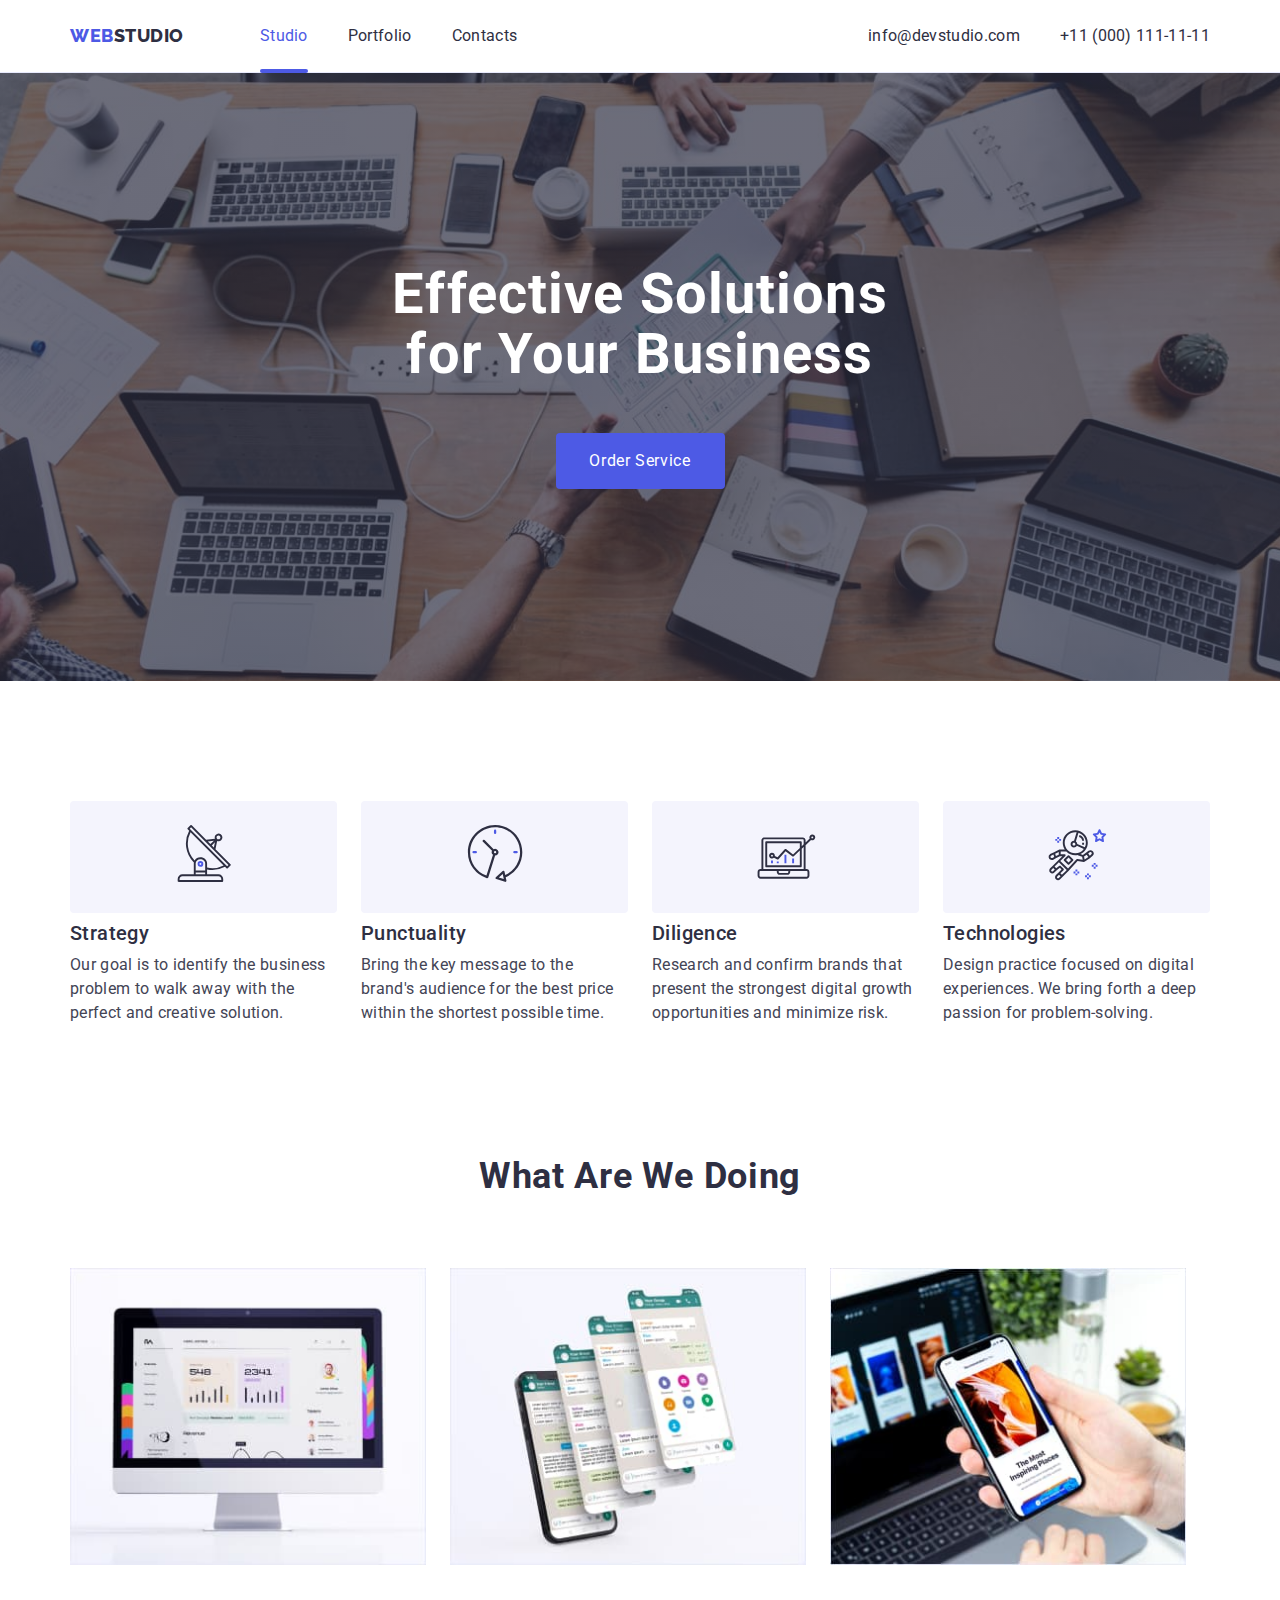
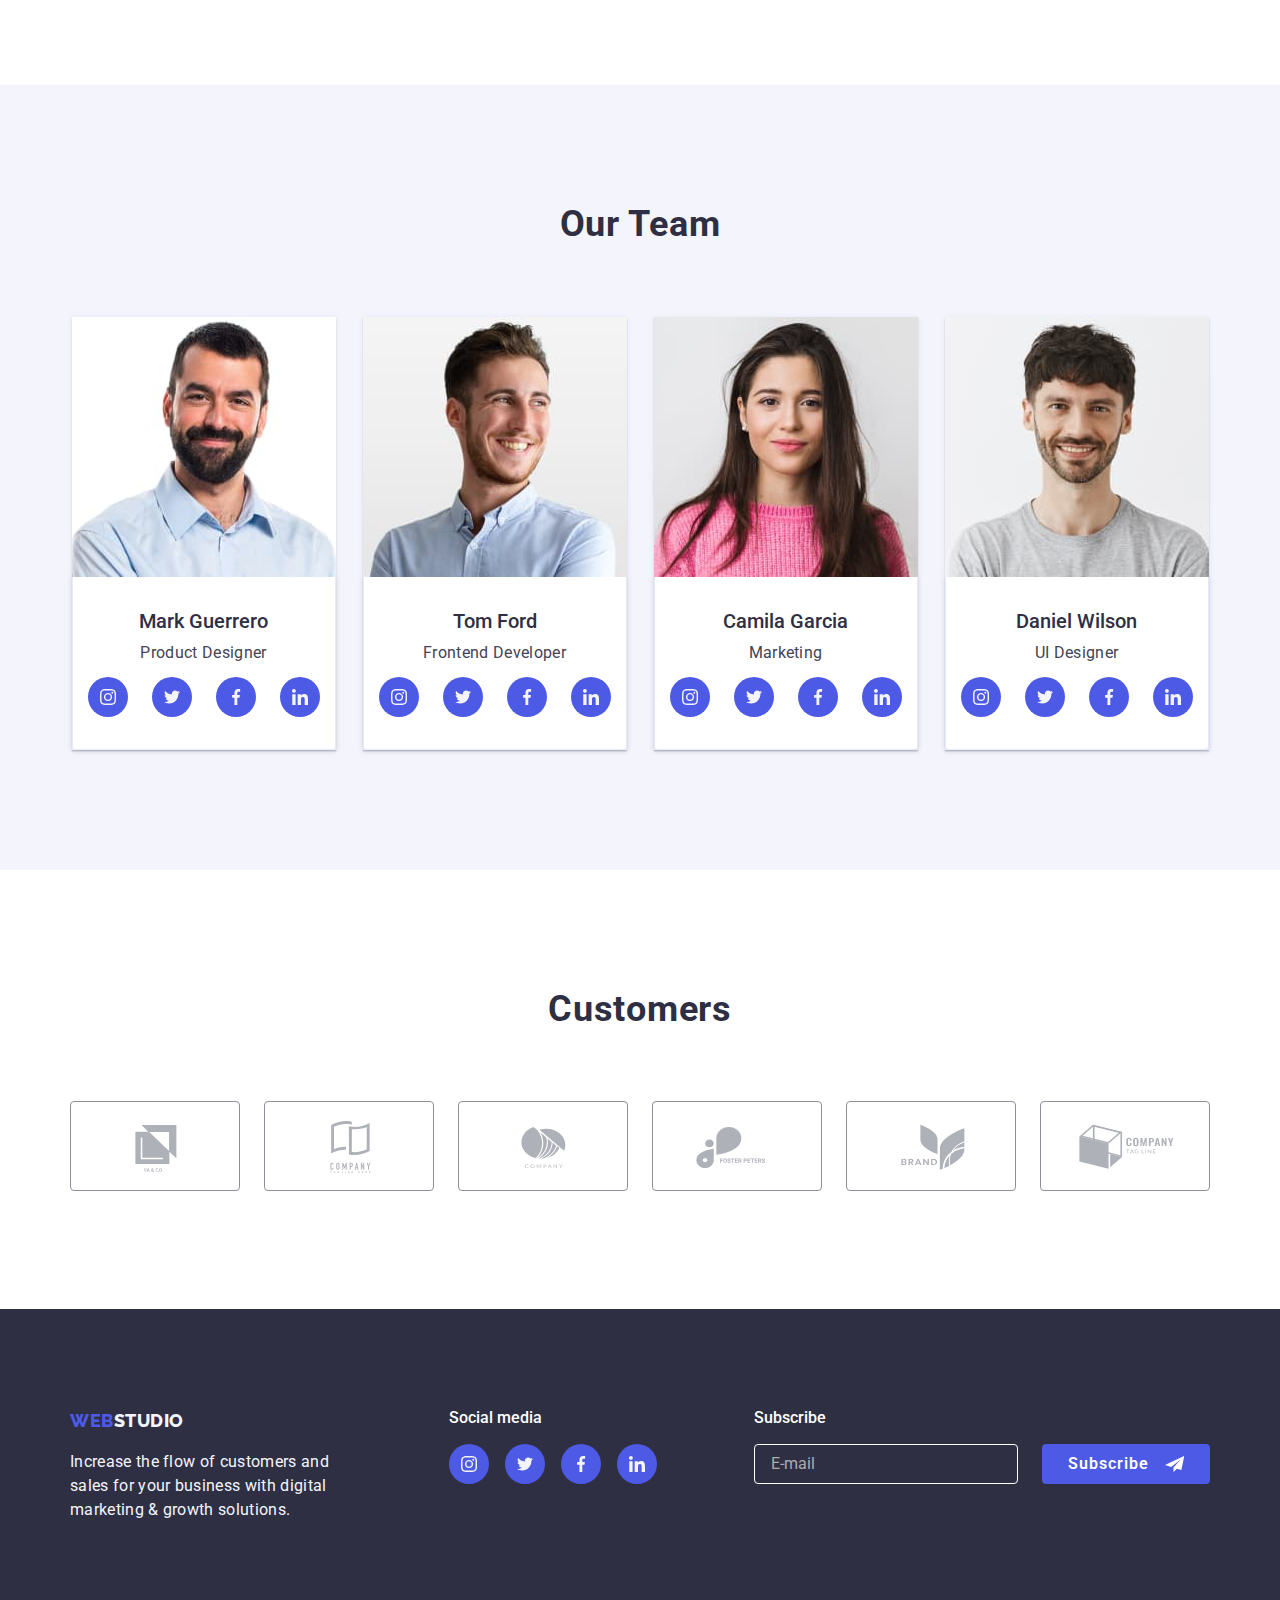
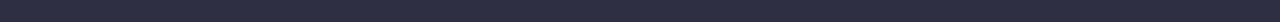
==== index.html @ bdd517be "customers" ====
<!DOCTYPE html>
<html lang="en">

<head>
    <meta charset="UTF-8">
    <meta http-equiv="X-UA-Compatible" content="IE=edge">
    <meta name="viewport" content="width=device-width, initial-scale=1.0">
    <title>Студія</title>
    <link rel="preconnect" href="https://fonts.googleapis.com">
    <link rel="preconnect" href="https://fonts.gstatic.com" crossorigin>
    <link rel="stylesheet"
        href="https://cdnjs.cloudflare.com/ajax/libs/modern-normalize/1.0.0/modern-normalize.min.css" />
    <link
        href="https://fonts.googleapis.com/css2?family=Raleway:wght@800&family=Roboto:wght@400;500;700;900&display=swap"
        rel="stylesheet">
    <link rel="stylesheet" href="./css/styles.css">
</head>

<body>
    <header class="page-header">
        <div class="container container-header ">
            <div class="container-row">
                <nav class="container-row">
                    <a href="./index.html" class="logo logo-header">Web<span class="studio">Studio</span></a>
                    <ul class="navigation header-links container-row">
                        <li><a href="./index.html" class="header-text active">Studio</a></li>
                        <li><a href="./portfolio.html" class="header-text">Portfolio</a></li>
                        <li><a href="./contacts.html" class="header-text">Contacts</a></li>
                    </ul>
                </nav>
                <address class="address-link">
                    <ul class="header-links container-row address-container">
                        <li><a href="mailto:info@devstudio.com" class="header-text header-mail">info@devstudio.com</a>
                        </li>
                        <li><a href="tel:+110001111111" class="header-text header-phone">+11 (000) 111-11-11</a></li>
                    </ul>
                </address>
            </div>
        </div>
    </header>
    <!-- main menu -->
    <main>
        <section class="hero-image">
            <div class="container">
                <h1 class="hero-title">Effective Solutions for Your Business</h1>
                <button type="button" class="text-button button" data-modal-open>Order Service</button>
            </div>
        </section>
        <section class="section main-page ">
            <div class="container">
                <h2 class="visually-hidden">feature</h2>
                <ul class="container-row-gap features-list">
                    <li class="futures-block">
                        <div class="img-futures-bg">
                            <svg class="img-futures" width="64" height="64">
                                <use href="./images/icons/sprite.svg#icon-antenna"></use>
                            </svg>
                        </div>
                        <h3 class="feature-title">Strategy</h3>
                        <p class="text-content">Our goal is to identify the business problem to walk away with the
                            perfect
                            and creative solution.
                        </p>
                    </li>
                    <li class="futures-block">
                        <div class="img-futures-bg">
                            <svg class="img-futures" width="64" height="64">
                                <use href="./images/icons/sprite.svg#icon-clock"></use>
                            </svg>
                        </div>
                        <h3 class="feature-title">Punctuality</h3>
                        <p class="text-content">Bring the key message to the brand's audience for the best price within
                            the shortest possible time.</p>
                    </li>
                    <li class="futures-block">
                        <div class="img-futures-bg">
                            <svg class="img-futures" width="64" height="64">
                                <use href="./images/icons/sprite.svg#icon-diagram"></use>
                            </svg>
                        </div>
                        <h3 class="feature-title">Diligence</h3>
                        <p class="text-content">Research and confirm brands that present the strongest digital growth
                            opportunities and minimize risk.
                        </p>
                    </li>
                    <li class="futures-block">
                        <div class="img-futures-bg">
                            <svg class="img-futures" width="64" height="64">
                                <use href="./images/icons/sprite.svg#icon-astronaut"></use>
                            </svg>
                        </div>
                        <h3 class="feature-title">Technologies</h3>
                        <p class="text-content">Design practice focused on digital experiences. We bring forth a deep
                            passion for problem-solving.</p>
                    </li>
                </ul>
            </div>
        </section>

        <section class="section card-container">
            <div class="container">
                <h2 class="section-title">What are we doing</h2>
                <ul class="container-row">
                    <li class="items-section-projects"><img src="./images/screen.jpeg" alt="screen" width="360"></li>
                    <li class="items-section-projects"><img src="./images/window.jpeg" alt="window" width="360"></li>
                    <li class="items-section-projects"><img src="./images/telephone.jpeg" alt="telephone" width="360">
                    </li>
                </ul>
            </div>
        </section>

        <section class="section our-team">
            <div class="container ">
                <h2 class="section-title ">Our Team</h2>
                <ul class="container-row-gap our-team-list">
                    <li class="items-section-team"><img
                            srcset="./images/employee_3.jpeg 1x, ./images/employee_3@2x.jpeg 2x"
                            src="./images/employee_3.jpeg" class="card-img" alt="employee_3" width="264">
                        <div class="card-studio border-card">
                            <h3 class="our-team-title">Mark Guerrero</h3>
                            <p class="text-content">Product Designer</p>
                            <ul class="socials">
                                <li><a href="#" class="socials-link">
                                        <svg class="svg-team" width="16" height="16">
                                            <use href="./images/icons/sprite.svg#icon-instagram"></use>
                                        </svg>
                                    </a> </li>
                                <li><a href="#" class="socials-link">
                                        <svg class="svg-team" width="16" height="16">
                                            <use href="./images/icons/sprite.svg#icon-twitter"></use>
                                        </svg>
                                    </a> </li>
                                <li><a href="#" class="socials-link">
                                        <svg class="svg-team" width="16" height="16">
                                            <use href="./images/icons/sprite.svg#icon-facebook"></use>
                                        </svg>
                                    </a> </li>
                                <li><a href="#" class="socials-link">
                                        <svg class="svg-team" width="16" height="16">
                                            <use href="./images/icons/sprite.svg#icon-linkedin"></use>
                                        </svg>
                                    </a> </li>
                            </ul>
                        </div>
                    </li>
                    <li class="items-section-team"><img
                            srcset="./images/employee_2.jpeg 1x, ./images/employee_2@2x.jpeg 2x"
                            src="./images/employee_2.jpeg" class="card-img" alt="employee_2" width="264">
                        <div class="card-studio border-card">
                            <h3 class="our-team-title">Tom Ford</h3>
                            <p class="text-content">Frontend Developer</p>
                            <ul class="socials">
                                <li class="socials-item"><a href="" class="socials-link">
                                        <svg class="svg-team" width="16" height="16">
                                            <use href="./images/icons/sprite.svg#icon-instagram"></use>
                                        </svg>
                                    </a> </li>
                                <li class="socials-item"><a href="" class="socials-link">
                                        <svg class="svg-team" width="16" height="16">
                                            <use href="./images/icons/sprite.svg#icon-twitter"></use>
                                        </svg>
                                    </a> </li>
                                <li class="socials-item"><a href="#" class="socials-link">
                                        <svg class="svg-team" width="16" height="16">
                                            <use href="./images/icons/sprite.svg#icon-facebook"></use>
                                        </svg>
                                    </a> </li>
                                <li class="socials-item"><a href="" class="socials-link">
                                        <svg class="svg-team" width="16" height="16">
                                            <use href="./images/icons/sprite.svg#icon-linkedin"></use>
                                        </svg>
                                    </a> </li>
                            </ul>
                        </div>
                    </li>
                    <li class="items-section-team"><img
                            srcset="./images/employee_4.jpeg 1x, ./images/employee_4@2x.jpeg 2x"
                            src="./images/employee_4.jpeg" class="card-img" alt="employee_3" width="264">
                        <div class="card-studio border-card">
                            <h3 class="our-team-title">Camila Garcia</h3>
                            <p class="text-content">Marketing</p>
                            <ul class="socials">
                                <li class="socials-item"><a href="#" class="socials-link">
                                        <svg class="svg-team" width="16" height="16">
                                            <use href="./images/icons/sprite.svg#icon-instagram"></use>
                                        </svg>
                                    </a> </li>
                                <li class="socials-item"><a href="#" class="socials-link">
                                        <svg class="svg-team" width="16" height="16">
                                            <use href="./images/icons/sprite.svg#icon-twitter"></use>
                                        </svg>
                                    </a> </li>
                                <li class="socials-item"><a href="#" class="socials-link">
                                        <svg class="svg-team" width="16" height="16">
                                            <use href="./images/icons/sprite.svg#icon-facebook"></use>
                                        </svg>
                                    </a> </li>
                                <li class="socials-item"><a href="#" class="socials-link">
                                        <svg class="svg-team" width="16" height="16">
                                            <use href="./images/icons/sprite.svg#icon-linkedin"></use>
                                        </svg>
                                    </a> </li>
                            </ul>
                        </div>
                    </li>
                    <li class="items-section-team"><img
                            srcset="./images/employee_1.jpg 1x, ./images/employee_1@2x.jpeg 2x"
                            src="./images/employee_1.jpg" class="card-img" alt="employee_4" width="264">
                        <div class="card-studio border-card">
                            <h3 class="our-team-title">Daniel Wilson</h3>
                            <p class="text-content">UI Designer</p>
                            <ul class="socials">
                                <li class="socials-item"><a href="_block" class="socials-link">
                                        <svg class="svg-team" width="16" height="16">
                                            <use href="./images/icons/sprite.svg#icon-instagram"></use>
                                        </svg>
                                    </a> </li>
                                <li class="socials-item"><a href="_block" class="socials-link">
                                        <svg class="svg-team" width="16" height="16">
                                            <use href="./images/icons/sprite.svg#icon-twitter"></use>
                                        </svg>
                                    </a> </li>
                                <li class="socials-item"><a href="_block" class="socials-link">
                                        <svg class="svg-team" width="16" height="16">
                                            <use href="./images/icons/sprite.svg#icon-facebook"></use>
                                        </svg>
                                    </a> </li>
                                <li class="socials-item"><a href="_block" class="socials-link">
                                        <svg class="svg-team" width="16" height="16">
                                            <use href="./images/icons/sprite.svg#icon-linkedin"></use>
                                        </svg>
                                    </a> </li>
                            </ul>
                        </div>
                    </li>

                </ul>
            </div>
        </section>
        <section class="section">
            <div class="container">
                <h2 class="section-title">Customers</h2>
                <ul class="customers-list comany-list">
                    <li class="company-logo"><a class="logo-link-company" href="_block">
                            <svg class="svg-logo-company" width="104" height="56">
                                <use href="./images/icons/sprite.svg#icon-ya-co"></use>
                            </svg>
                        </a>
                    </li>
                    <li class="company-logo"><a class="logo-link-company" href="_block">
                            <svg class="svg-logo-company" width="104" height="56">
                                <use href="./images/icons/sprite.svg#icon-company-tagline-here"></use>
                            </svg></a>
                    </li>
                    <li class="company-logo"><a class="logo-link-company" href="_block">
                            <svg class="svg-logo-company" width="104" height="56">
                                <use href="./images/icons/sprite.svg#icon-company"></use>
                            </svg></a>
                    </li>
                    <li class="company-logo"><a class="logo-link-company" href="_block">
                            <svg class="svg-logo-company" width="104" height="56">
                                <use href="./images/icons/sprite.svg#icon-foster-piters"></use>
                            </svg></a>
                    </li>
                    <li class="company-logo"><a class="logo-link-company" href="_block">
                            <svg class="svg-logo-company" width="104" height="56">
                                <use href="./images/icons/sprite.svg#icon-brand"></use>
                            </svg></a>
                    </li>
                    <li class="company-logo"><a class="logo-link-company" href="_block">
                            <svg class="svg-logo-company" width="104" height="56">
                                <use href="./images/icons/sprite.svg#icon-company-tag-line"></use>
                            </svg></a>
                    </li>
                </ul>
            </div>
        </section>
    </main>
    <footer class="footer-background">
        <div class="container footer-container">
            <div class="footer-space">
                <a href="./index.html" class="logo logo-footer"><span>Web</span><span
                        class="studio-white">Studio</span></a>
                <p class="footer-text">Increase the flow of customers and <br> sales for your business with digital <br>
                    marketing & growth solutions.</p>
            </div>
            <div class="footer-space-second">
                <p class="footer-subtitle">Social media</p>
                <ul class="socials-footer">
                    <li><a href="_block" class="socials-link-footer">
                            <svg class="svg-footer" width="16" height="16">
                                <use href="./images/icons/sprite.svg#icon-instagram"></use>
                            </svg>
                        </a> </li>
                    <li><a href="_block" class="socials-link-footer">
                            <svg class="svg-footer" width="16" height="16">
                                <use href="./images/icons/sprite.svg#icon-twitter"></use>
                            </svg>
                        </a> </li>
                    <li><a href="_block" class="socials-link-footer">
                            <svg class="svg-footer" width="16" height="16">
                                <use href="./images/icons/sprite.svg#icon-facebook"></use>
                            </svg>
                        </a> </li>
                    <li><a href="_block" class="socials-link-footer">
                            <svg class="svg-footer" width="16" height="16">
                                <use href="./images/icons/sprite.svg#icon-linkedin"></use>
                            </svg>
                        </a> </li>
                </ul>
            </div>
            <form>
                <label class="footer-subtitle" for="email">Subscribe</label>
                <div class="container-row">
                    <input type="email" class="footer-input" id="email-footer" name="email" placeholder="E-mail" />
                    <button type="submit" class="footer-button">Subscribe
                        <svg class="footer-button-icon" width="24" height="20">
                            <use href="./images/icons/sprite.svg#icon-send"></use>
                        </svg>
                    </button>
                </div>
            </form>
        </div>
    </footer>
    <div class="backdrop is-hidden" data-modal>
        <div class="modal">
            <button type="button" class="modal-btn" data-modal-close>
                <svg width="8" height="8">
                    <use href="./images/icons/sprite.svg#icon-close"></use>
                </svg>
            </button>

            <form class="modal-form">
                <strong class="modal-title">Leave your contacts and we will call you back</strong>
                <div class="modal-group">
                    <label class="modal-label" for="name">Name</label>
                    <div class="input-wrapper">
                        <input type="text" id="name" class="modal-input" name="name">
                        <svg class="modal-icon" width="18" height="24">
                            <use href="./images/icons/sprite.svg#icon-modal-person"></use>
                        </svg>
                    </div>
                </div>
                <div class="modal-group">
                    <label class="modal-label" for="tel">Phone</label>
                    <div class="input-wrapper">
                        <input type="tel" id="tel" class="modal-input" name="phone">
                        <svg class="modal-icon" width="18" height="24">
                            <use href="./images/icons/sprite.svg#icon-modal-phone"></use>
                        </svg>
                    </div>
                </div>
                <div class="modal-group">
                    <label class="modal-label" for="email">Email</label>
                    <div class="input-wrapper">
                        <input type="email" id="email" class="modal-input" name="email">
                        <svg class="modal-icon" width="18" height="24">
                            <use href="./images/icons/sprite.svg#icon-modal-email"></use>
                        </svg>
                    </div>
                </div>
                <div class="modal-group">
                    <label class="modal-label" for="comments">Comment</label>
                    <textarea name="comments" id="comments" rows="6" cols="30" placeholder="Text input"
                        class="modal-comments"></textarea>
                </div>
                <div class="modal-checkbox">
                    <input class="modal-checkbox-input visually-hidden" type="checkbox" id="checkbox" name="checkbox">
                    <label class="modal-checkbox-label" for="checkbox">
                        <span class="modal-checkbox-custom">
                            <svg class="modal-checkbox-icon" width="16" height="16">
                                <use href="./images/icons/sprite.svg#icon-checkbox-checked"></use>
                            </svg>
                        </span>

                        <span class="privacy-policy">I accept the terms and conditions of the
                        </span>
                        <a class="private"
                            href="https://i.pinimg.com/originals/fd/1c/a0/fd1ca0333007bce83aae07d4b21f8a27.jpg">Privacy
                            Policy</a>
                    </label>
                </div>
                <button type="submit" class="modal-sent">Send</button>
            </form>
        </div>
    </div>
    <script src="./js/modal.js"></script>
</body>

</html>
---- css/styles.css ----
:root {
    --navy-blue-color: #2E2F42;
    --white-color: #FFFFFF;
    --cloud-color: #F4F4FD;
    --slate-color: #434455;
    --iris-color: #4D5AE5;
    --cornflower-color: #E7E9FC;
    --main-page-color: #E5E5E5;
    --ocean-color: #404BBF;
    --light-slate-color: #8E8F99;
    --bg-svg-customers-color: #AFB1B8;
    --bg-link-footer-color: #31D0AA;
    --footer-link-color: rgba(255, 255, 255, 0.1);
    --bg-backdrop-color: rgba(46, 47, 66, 0.4);
    --bg-modal-color: #FCFCFC;
    --modal-input-color: rgba(33, 33, 33, 0.2);
    --white-30-color: rgba(255, 255, 255, 0.3);
    --white-60-color: rgba(255, 255, 255, 0.6);
    --placeholder-color: rgba(117, 117, 117, 0.5)
}

header {
    border-bottom: 1px solid var(--cornflower-color);
    margin: auto;
    box-shadow: 0px 2px 1px rgba(46, 47, 66, 0.08), 0px 1px 1px rgba(46, 47, 66, 0.16), 0px 1px 6px rgba(46, 47, 66, 0.08);
}

body {
    font-family: "Roboto", "Raleway";
    background-color: var(--white-color);
    color: var(--navy-blue-color);
    font-size: 16px;
}

ul,
ol {
    list-style: none;
    margin: 0;
    padding: 0;
}

h1,
h2,
h3,
h4,
h5,
h6,
p {
    margin: 0;
    padding: 0;
    list-style: none;
}

img {
    display: block;
    max-width: 100%;
    height: auto;
}

a {
    display: block;
    text-decoration: none;
}

textarea {
    resize: none;
    display: block;
}

.no-margin {
    padding: 0;
    margin: 0;
}

.container {
    max-width: 450px;
    margin: 0 auto;
    box-sizing: border-box;
    padding-left: 15px;
    padding-right: 15px;
}

@media screen and (min-width:768px) {
    .container {
        max-width: 738px;
    }
}

@media screen and (min-width:1200px) {
    .container {
        max-width: 1170px;
    }
}

.container-row {
    display: flex;
}

/* header */
.container-row-gap {
    display: flex;
    column-gap: 24px;
}

.navigation {
    font-style: normal;
    text-align: center;
}

.container-header {
    flex-direction: row;
}

.section {
    padding-top: 96px;
    padding-bottom: 96px;
}

@media screen and (min-width:1200px) {
    .section {
        padding-top: 120px;
        padding-bottom: 120px;
    }
}

.page-header {
    border-bottom: 1px solid var(--cornflower-color);
    margin: auto;
}

.main-page {
    padding-bottom: 0;
}

.card {
    padding-left: 16px;
    padding-top: 32px;
    padding-bottom: 32px;
}

.project-list {
    width: 264px;
    text-align: center;
    padding-bottom: 32px;
}

.card-studio {
    padding-top: 32px;
    padding-right: 16px;
    padding-bottom: 32px;
    padding-left: 16px;
    border-radius: 0 0 4px 4px;
    text-align: center;
}

.logo {
    font-family: 'Raleway';
    font-weight: 800;
    font-size: 18px;
    line-height: 1.33em;
    letter-spacing: 0.03em;
    text-transform: uppercase;
    color: var(--iris-color);
}

.logo-header {
    padding-top: 24px;
    margin-right: 76px;
    padding-bottom: 24px;
}

.studio {
    color: var(--navy-blue-color);
    line-height: 1.3;
    font-weight: 800;
    font-size: 18px;
}

.header-text {
    color: inherit;
    font-style: normal;
    line-height: 1.5;
    letter-spacing: 0.02em;
    text-align: center;
    padding-top: 24px;
    padding-bottom: 24px;
    text-decoration: none;
    transition-property: color;
    transition-duration: 250ms;
    transition-timing-function: cubic-bezier(0.4, 0, 0.2, 1);
}

.header-text:hover,
.header-text:focus {
    color: var(--iris-color);
}

/* overlay */
.overlay {
    position: relative;
    overflow: hidden;
}

.overlay-text {
    width: 100%;
    height: 100%;
    background-color: var(--iris-color);
    color: var(--cloud-color);
    top: 0;
    left: 0;
    position: absolute;
    transform: translateY(100%);
    transition-duration: 250ms;
    transition-timing-function: cubic-bezier(0.4, 0, 0.2, 1);
    transition-property: translateY(0);
    padding: 40px 32px;
}

.items-portfolio:hover .overlay-text,
.items-portfolio:focus .overlay-text {
    transform: translateY(0);
}


/* main */
.portfolio-page {
    padding-top: 96px;
}

.logo {
    text-decoration: none;
}

.logo-row {
    padding-right: 76px;
}

.hero-title {
    font-size: 36px;
    line-height: 1.11;
    text-align: center;
    letter-spacing: 0.02em;
    color: var(--white-color);
    margin-bottom: 80px;
    margin-left: auto;
    margin-right: auto;
    max-width: 320px;
}

@media screen and (min-width:768px) {
    .hero-title {
        max-width: 496px;
        font-size: 56px;
        line-height: 1.07;
        margin-bottom: 40px;
    }
}

@media screen and (min-width:1200px) {
    .hero-title {
        margin-bottom: 48px;
    }
}

.hero-image {
    background-image: linear-gradient(rgba(46, 47, 66, 0.7), rgba(46, 47, 66, 0.7)), url(../images/people-office.jpg);
    background-size: cover;
    background-position: center;
    background-repeat: no-repeat;
    color: var(--white-color);
    background-color: var(--navy-blue-color);
    padding-bottom: 109px;
    padding-top: 112px;
    width: 100%;
    margin: 0 auto;
}

@media screen and (min-width:768px) {
    .hero-image {
        padding-top: 112px;
        padding-bottom: 112px;
    }
}

@media screen and (min-width:1200px) {
    .hero-image {
        padding-top: 192px;
        padding-bottom: 192px;
    }
}

@media (min-device-pixel-ratio: 2),
(min-resolution: 192dpi),
(min-resolution: 2dppx) {
    .hero-image {
        background-image: linear-gradient(rgba(46, 47, 66, 0.7), rgba(46, 47, 66, 0.7)), url('../images/people-office@2x.jpg');
    }
}

.text-button {
    font-size: 16px;
    color: var(--white-color);
    background-color: var(--iris-color);
    cursor: pointer;
    width: 169px;
    height: 56px;
    margin: 0 auto;
    display: block;
    border-radius: 4px;
    letter-spacing: 0.04em;
    line-height: 24px;
    transition-property: background-color;
    transition-duration: 250ms;
    transition-timing-function: cubic-bezier(0.4, 0, 0.2, 1);
}

.text-button:hover,
.text-button:focus {
    background: #404BBF;
}

.button {
    border: none;
}

.links {
    color: var(--slate-color);
}

.section-title {
    font-size: 36px;
    line-height: 1.1;
    text-align: center;
    letter-spacing: 0.02em;
    text-transform: capitalize;
    margin-bottom: 72px;
}

.our-team {
    background-color: var(--cloud-color);
}


.our-team-list {
    grid-template-columns: repeat(1, 1fr);
    display: grid;
    row-gap: 72px;
    column-gap: 24px;
}

@media screen and (min-width:768px) {
    .our-team-list {
        grid-template-columns: repeat(2, 1fr);
    }
}

@media screen and (min-width:1200px) {
    .our-team-list {
        grid-template-columns: repeat(4, 1fr);
    }
}

.futures-block {
    width: 100%;
    list-style-type: none;
}

.features-list {
    grid-template-columns: repeat(1, 1fr);
    display: grid;
    row-gap: 72px;
    column-gap: 24px;
}

@media screen and (min-width:768px) {
    .features-list {
        grid-template-columns: repeat(2, 1fr);
    }
}

@media screen and (min-width:1200px) {
    .features-list {
        grid-template-columns: repeat(4, 1fr);
    }
}

.items-section-projects {
    list-style-type: none;
    margin-right: 24px;
    width: 360px;
}

.items-section-team {
    list-style-type: none;
    width: 264px;
    box-shadow: 0px 1px 6px rgba(46, 47, 66, 0.08), 0px 1px 1px rgba(46, 47, 66, 0.16), 0px 2px 1px rgba(46, 47, 66, 0.08);
    transition-duration: 250ms;
    transition-property: background-color;
    transition-timing-function: cubic-bezier(0.4, 0, 0.2, 1);
    margin: 0 auto;
}

.portfolio-list {
    width: 360px;
}

.items-portfolio {
    outline: transparent;
    transition-property: border;
    transition-duration: 250ms;
    transition-timing-function: cubic-bezier(0.4, 0, 0.2, 1);
}

.items-portfolio:hover,
.items-portfolio:focus {
    border-color: transparent;
    box-shadow: 0px 1px 6px rgba(46, 47, 66, 0.08), 0px 1px 1px rgba(46, 47, 66, 0.16), 0px 2px 1px rgba(46, 47, 66, 0.08);
}

.border-card {
    border-bottom: 1px solid var(--cornflower-color);
    border-right: 1px solid var(--cornflower-color);
    border-left: 1px solid var(--cornflower-color);
    background-color: var(--white-color);
    box-shadow: 0px 1px 6px rgba(46, 47, 66, 0.08);
}

.items-section:nth-last-child(1) {
    margin-right: 0;
}

.address-link {
    margin-left: auto;
}

.header-links {
    display: flex;
    list-style: none;
    row-gap: 40px;
    column-gap: 40px;
}

@media screen and (max-width:768px) {
    .address-link {
        display: none;
    }

    .navigation {
        display: none;
    }
}

@media screen and (min-width:768px) and (max-width:1200px) {
    .address-container {
        flex-direction: column;
        gap: 0;
    }

    .header-phone {
        padding-top: 0;
        padding-bottom: 10px;
    }

    .header-mail {
        padding-bottom: 4px;
    }

    .header-mail,
    .header-phone {
        font-size: 12px;
        line-height: 1.33;
    }
}

.visually-hidden {
    position: absolute;
    width: 1px;
    height: 1px;
    margin: -1px;
    border: 0;
    padding: 0;
    white-space: nowrap;
    clip-path: inset(100%);
    clip: rect(0 0 0 0);
    overflow: hidden;
}

.item-btn {
    list-style: none;
    align-items: center;
    margin: 0;
    justify-content: center;
    margin-bottom: 72px;
}

.item-btn .btn {
    font-size: 16px;
    line-height: 1.4;
    padding: 12px 24px;
    font-family: inherit;
    color: var(--iris-color);
    background-color: var(--cornflower-color);
    border: 1px;
    border-color: var(--cornflower-color);
    border-radius: 4px;
    cursor: pointer;
    transition-duration: 250ms;
    transition-property: background-color, color, box-shadow;
    transition-timing-function: cubic-bezier(0.4, 0, 0.2, 1);
}

.btn {
    text-align: center;
}

.item-btn .btn:hover,
.item-btn .btn:focus {
    color: var(--white-color);
    background-color: var(--iris-color);
    box-shadow: 0px 3px 1px rgba(0, 0, 0, 0.1), 0px 2px 1px rgba(0, 0, 0, 0.08), 0px 2px 2px rgba(0, 0, 0, 0.12);
}

.item {
    list-style: none;
    display: flex;
    flex-wrap: wrap;
    margin: 0 auto;
    row-gap: 48px;
    column-gap: 24px;
}

/* icons */
.img-futures-bg {
    display: none;
}

@media screen and (min-width:1200px) {
    .img-futures-bg {
        display: block;
        background-color: var(--cloud-color);
        border-radius: 4px;
        margin-bottom: 8px;
        height: 112px;
        display: flex;
        align-items: center;
        justify-content: center;
    }
}

.card-container {
    display: none;
}

@media screen and (min-width:1200px) {
    .card-container {
        display: flex;
    }
}

.card-img {
    width: 264px;
    height: 260px;
}


.img-futures {
    margin: 24px 100px 24px 100px;
}

.socials {
    display: flex;
    justify-content: center;
    column-gap: 24px;

}

.socials-link {
    display: flex;
    align-items: center;
    justify-content: center;
    width: 40px;
    height: 40px;
    background-color: var(--iris-color);
    border-radius: 50%;
    transition-duration: 250ms;
    transition-property: background-color;
    transition-timing-function: cubic-bezier(0.4, 0, 0.2, 1);
}

.socials-link:hover,
.socials-link:focus {
    background-color: var(--ocean-color);
}

.svg-team {
    fill: var(--cloud-color);
}

.feature-title,
.project-title {
    font-weight: 600;
    font-size: 36px;
    line-height: 1.11;
    letter-spacing: 0.02em;
    color: inherit;
    text-align: center;
    margin-bottom: 8px;
}

@media screen and (min-width:768px) {

    .feature-title,
    .project-title {
        text-align: left;
    }
}

@media screen and (min-width:1200px) {

    .feature-title,
    .project-title {
        font-weight: 500;
        font-size: 20px;
        line-height: 1.2;
    }
}

.our-team-title {
    color: var(--navy-blue-color);
    font-size: 20px;
    line-height: 1.2;
    font-weight: 500;
    text-align: center;
    margin-bottom: 8px;
}

.text-content,
.project-title {
    line-height: 1.5;
    color: var(--slate-color);
    flex-wrap: wrap;
    letter-spacing: 0.02em;
    justify-content: space-around;
    margin-bottom: 12px;
    font-weight: 600;
}

@media screen and (min-width:1200px) {

    .text-content {
        font-weight: 400;
    }
}

.img-portfolio {
    display: block;
    max-width: 100%;
}

/* section customers company */

.customers-list {
    display: grid;
    row-gap: 72px;
    column-gap: 16px;
    grid-template-columns: repeat(2, 1fr);
}

@media screen and (min-width:768px) {
    .customers-list {
        grid-template-columns: repeat(3, 1fr);
        justify-content: center;
        gap: 24px;

    }
}

@media screen and (min-width:1200px) {
    .customers-list {
        display: flex;
        justify-content: center;
        column-gap: 24px;
    }
}

.logo-link-company {
    display: flex;
    border: 1px solid var(--light-slate-color);
    border-radius: 4px;
    padding: 16px 32px;
    outline: transparent;
    transition-duration: 250ms;
    transition-property: border-color;
    transition-timing-function: cubic-bezier(0.4, 0, 0.2, 1);
}

.logo-link-company:hover,
.logo-link-company:focus {
    border-color: var(--ocean-color);
}

.company-logo {
    width: 100%;
    height: 88px;
}

@media screen and (min-width:768px) {
    width: 168px;
    height: 88px;
}

.svg-logo-company {
    fill: var(--bg-svg-customers-color);
    justify-content: center;
    transition-duration: 250ms;
    transition-property: fill;
    transition-timing-function: cubic-bezier(0.4, 0, 0.2, 1);
}

.svg-footer {
    fill: var(--cloud-color);
}

.logo-link-company:hover .svg-logo-company,
.logo-link-company:focus .svg-logo-company {
    fill: var(--ocean-color);

}

/* footer */
.footer-subtitle {
    color: var(--white-color);
    font-weight: 500;
    margin-bottom: 16px;
    display: block;
    text-align: center;
    text-align: start;
}

.socials-footer {
    display: flex;
    gap: 16px;
    justify-content: center;
}

.socials-link-footer {
    display: flex;
    justify-content: center;
    align-items: center;
    width: 40px;
    height: 40px;
    border-radius: 50%;
    background-color: var(--iris-color);
    transition-duration: 250ms;
    transition-property: background-color;
    transition-timing-function: cubic-bezier(0.4, 0, 0.2, 1);
}

.socials-link-footer:hover,
.socials-link-footer:focus {
    background-color: var(--bg-link-footer-color);
}

.studio-white {
    color: var(--cloud-color);
}

.footer-background {
    padding-top: 100px;
    padding-bottom: 100px;
    background-color: var(--navy-blue-color);
}

.footer-text {
    color: var(--cloud-color);
    line-height: 1.5;
    letter-spacing: 0.02em;
}

.footer-container {
    flex-direction: row;
    display: flex;
}

footer {
    display: block;
}

.footer-input {
    border-radius: 4px;
    width: 264px;
    height: 40px;
    background-color: transparent;
    border-width: 1px;
    margin-right: 24px;
    border-style: solid;
    outline: transparent;
    padding-top: 8px;
    padding-left: 16px;
    color: var(--white-color);
    padding-bottom: 8px;
    padding-right: 16px;
    border-color: var(--white-color);
    transition-duration: 250ms;
    transition-timing-function: cubic-bezier(0.4, 0, 0.2, 1);
    transition-property: border-color;
}

.footer-input::placeholder {
    color: var(--white-60-color)
}

.footer-input:hover,
.footer-input:focus {
    border-color: var(--iris-color);
}

.footer-button {
    display: flex;
    cursor: pointer;
    font-weight: 600;
    line-height: 1.3em;
    letter-spacing: 0.06em;
    font-size: 16px;
    padding: 8px 24px;
    justify-content: start;
    fill: var(--white-color);
    width: 168px;
    height: 40px;
    color: var(--white-color);
    background-color: var(--iris-color);
    border-radius: 4px;
    border-color: transparent;
    gap: 16px;
    transition-property: background-color;
    transition-duration: 250ms;
    transition-timing-function: cubic-bezier(0.4, 0, 0.2, 1);
}

.footer-button:focus,
.footer-button:hover {
    outline: transparent;
    background-color: var(--ocean-color);
}

.footer-space {
    margin-right: 120px;
}

.footer-space-second {
    margin-right: auto;
}

.logo-footer {
    margin-bottom: 17px;
}

.active {
    color: var(--iris-color);
    position: relative;
}

.active::after {
    position: absolute;
    display: block;
    content: "";
    width: 100%;
    height: 4px;
    border-radius: 2px;
    bottom: -1px;
    background-color: var(--iris-color);
}

/* modal */
.backdrop {
    position: fixed;
    top: 0;
    left: 0;
    width: 100%;
    height: 100%;
    background-color: var(--bg-backdrop-color);
    transition-duration: 250ms;
    transition-property: opacity, visibility;
    transition-timing-function: cubic-bezier(0.4, 0, 0.2, 1);
}

.backdrop.is-hidden {
    opacity: 0;
    visibility: hidden;
    pointer-events: none;
}

.modal-title {
    display: block;
    text-align: center;
    color: var(--navy-blue-color);
    margin-bottom: 16px;
}

.modal {
    position: absolute;
    top: 50%;
    left: 50%;
    width: 408px;
    padding-bottom: 24px;
    padding-top: 72px;
    background-color: var(--bg-modal-color);
    border-radius: 4px;
    transform: translate(-50%, -50%);
    box-shadow: 0px 1px 1px rgba(0, 0, 0, 0.14), 0px 1px 3px rgba(0, 0, 0, 0.12), 0px 2px 1px rgba(0, 0, 0, 0.2);
    padding-left: 24px;
    padding-right: 24px;
}

.modal-btn {
    position: absolute;
    top: 24px;
    right: 24px;
    width: 24px;
    height: 24px;
    fill: var(--navy-blue-color);
    border-color: transparent;
    border-radius: 50%;
    align-items: center;
    display: flex;
    justify-content: center;
    transition-property: background-color, fill;
    transition-duration: 250ms;
    transition-timing-function: cubic-bezier(0.4, 0, 0.2, 1);
    cursor: pointer;
    border: 1px solid rgba(0, 0, 0, 0.1);
}

.modal-btn:hover,
.modal-btn:focus {
    fill: var(--white-color);
    background-color: var(--ocean-color);
}

.modal-button {}

.modal-group {
    display: flex;
    flex-direction: column;
    margin-bottom: 8px;

    gap: 4px;
}

.modal-input {
    border: 1px solid var(--modal-input-color);
    border-radius: 4px;
    width: 100%;
    height: 40px;
    padding-left: 35px;
    outline: transparent;
    transition-duration: 250ms;
    transition-property: fill, border-color;
    transition-timing-function: cubic-bezier(0.4, 0, 0.2, 1);
}

.modal-input:focus+.modal-icon,
.modal-input:hover+.modal-icon {
    fill: var(--iris-color);
}

.modal-input:focus,
.modal-input:hover {
    border-color: var(--iris-color);
}

.input-wrapper {
    position: relative;
}

.modal-icon {
    position: absolute;
    top: 50%;
    left: 19px;
    padding-right: 3px;
    transform: translateY(-50%);
    transition-duration: 250ms;
    transition-property: fill;
    transition: cubic-bezier(0.4, 0, 0.2, 1);
}

.modal-comments {
    padding-left: 16px;
    padding-top: 8px;
    resize: none;
    font-size: 12px;
    line-height: 1.16;
    border-radius: 4px;
    border: 1px solid var(--modal-input-color);
    transition-property: border-color, outline;
    transition-duration: 250ms;
    transition-timing-function: cubic-bezier(0.4, 0, 0.2, 1);
}

.modal-comments::placeholder {
    color: var(--placeholder-color);
}

.modal-comments:focus,
.modal-comments:hover {
    outline: transparent;
    border-color: var(--iris-color);
}

.modal-checkbox-icon {
    fill: currentColor;
}

.modal-checkbox-custom {
    display: flex;
    width: 16px;
    height: 16px;
    outline: 1.25px solid var(--light-slate-color);
    margin-right: 0;
    border-radius: 2px;
    color: transparent;
    transition-property: background-color, outline-color, color;
    transition-duration: 250ms;
    transition-timing-function: cubic-bezier(0.4, 0, 0.2, 1);
}

.modal-checkbox-label {
    display: flex;
    align-items: center;
    cursor: pointer;
    margin-bottom: 24px;
}

.modal-checkbox-input:checked+.modal-checkbox-label>.modal-checkbox-custom {
    color: var(--iris-color);
    background-color: var(--white-color);
    outline-color: var(--iris-color);
}

.modal-form .modal-label {
    display: inline-block;
    color: var(--light-slate-color);
    font-style: normal;
    font-weight: 400;
    font-size: 12px;
    line-height: 1.88;
}

.modal-checkbox {
    display: flex;
}

.modal-checkbox-label>.privacy-policy {
    font-size: 12px;
    padding-left: 8px;
    color: var(--light-slate-color);
}

.private {
    color: var(--iris-color);
    font-size: 12px;
    text-align: center;
    vertical-align: middle;
    padding-left: 2px;
}

.modal-sent {
    display: flex;
    cursor: pointer;
    margin: auto;
    font-weight: 600;
    line-height: 1.18em;
    letter-spacing: 0.04em;
    font-size: 16px;
    padding: 16px 32px;
    justify-content: center;
    width: 170px;
    height: 51px;
    color: var(--white-color);
    background-color: var(--iris-color);
    border-radius: 4px;
    border-color: transparent;
    transition-property: background-color, box-shadow;
    transition-duration: 250ms;
    transition-timing-function: cubic-bezier(0.4, 0, 0.2, 1);
}

.modal-sent:focus,
.modal-sent:hover {
    box-shadow: 0px 4px 4px rgba(0, 0, 0, 0.15);
    background-color: var(--ocean-color);
}
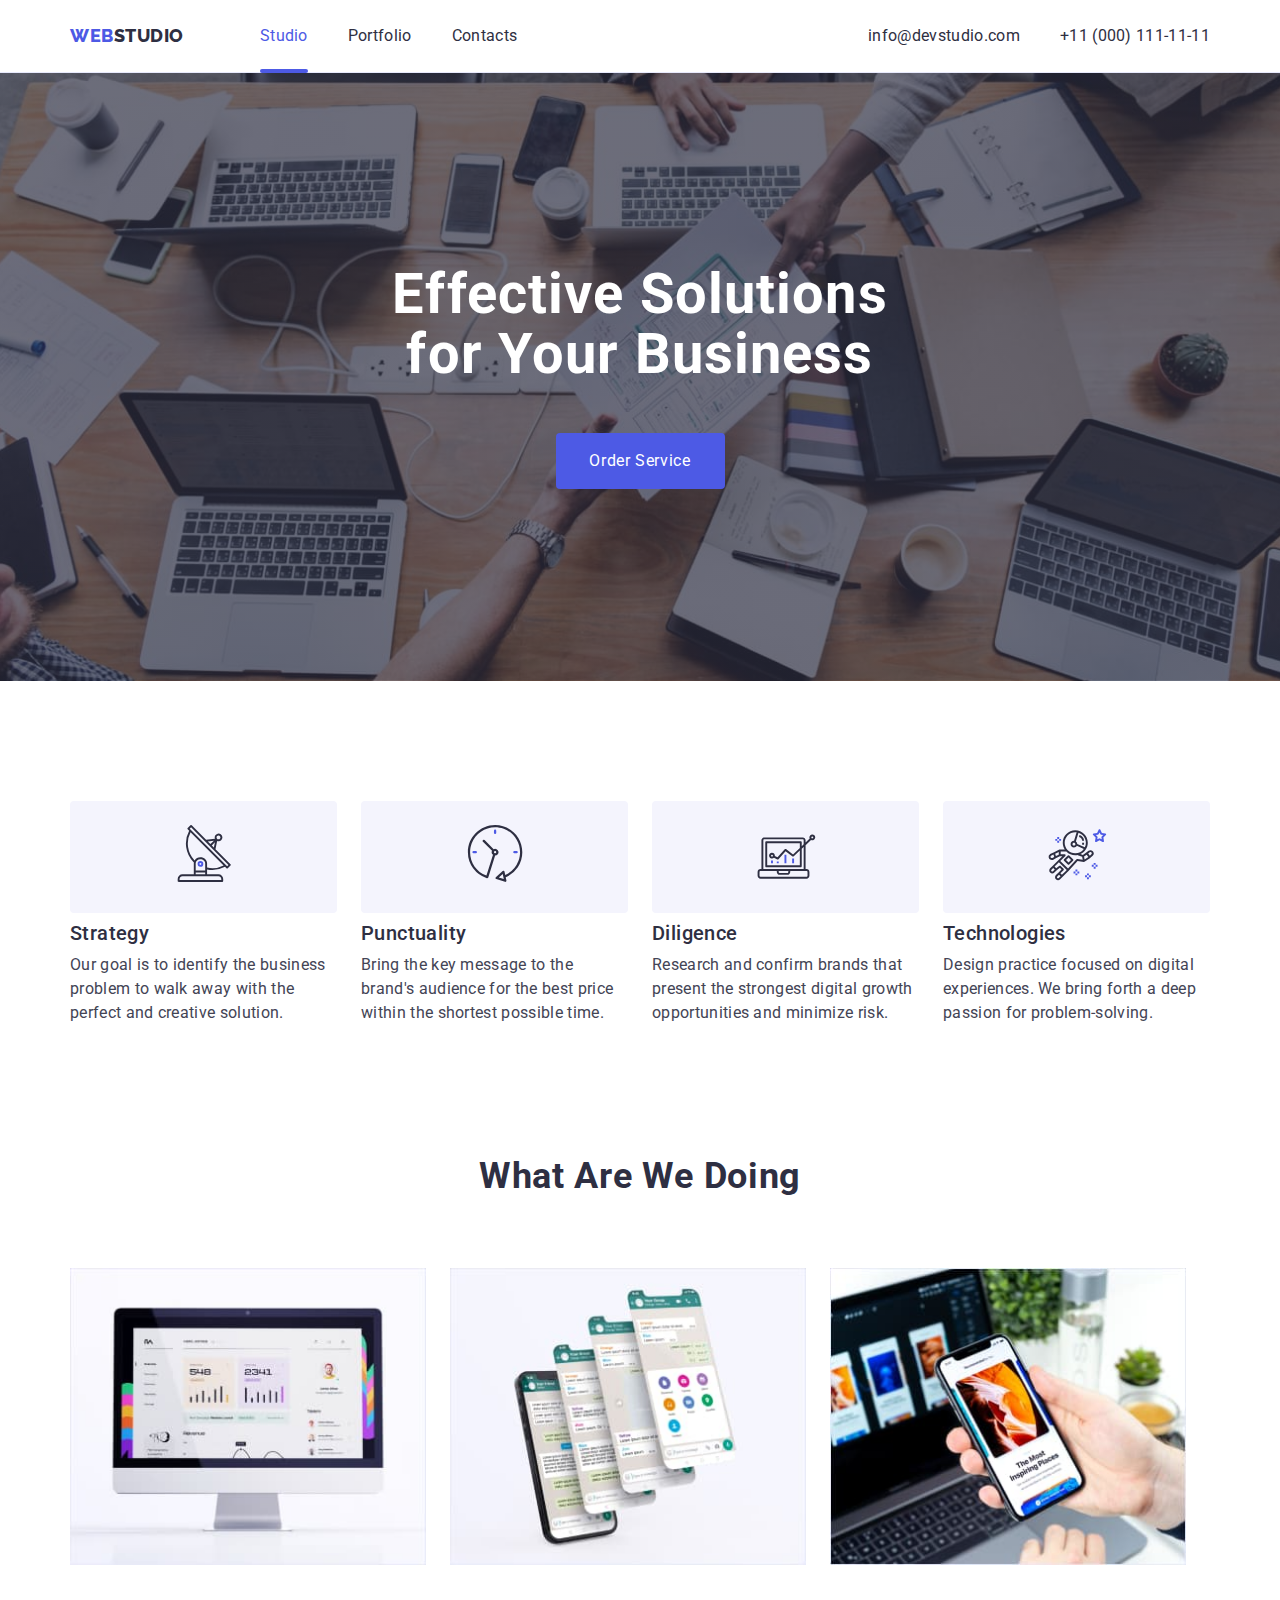
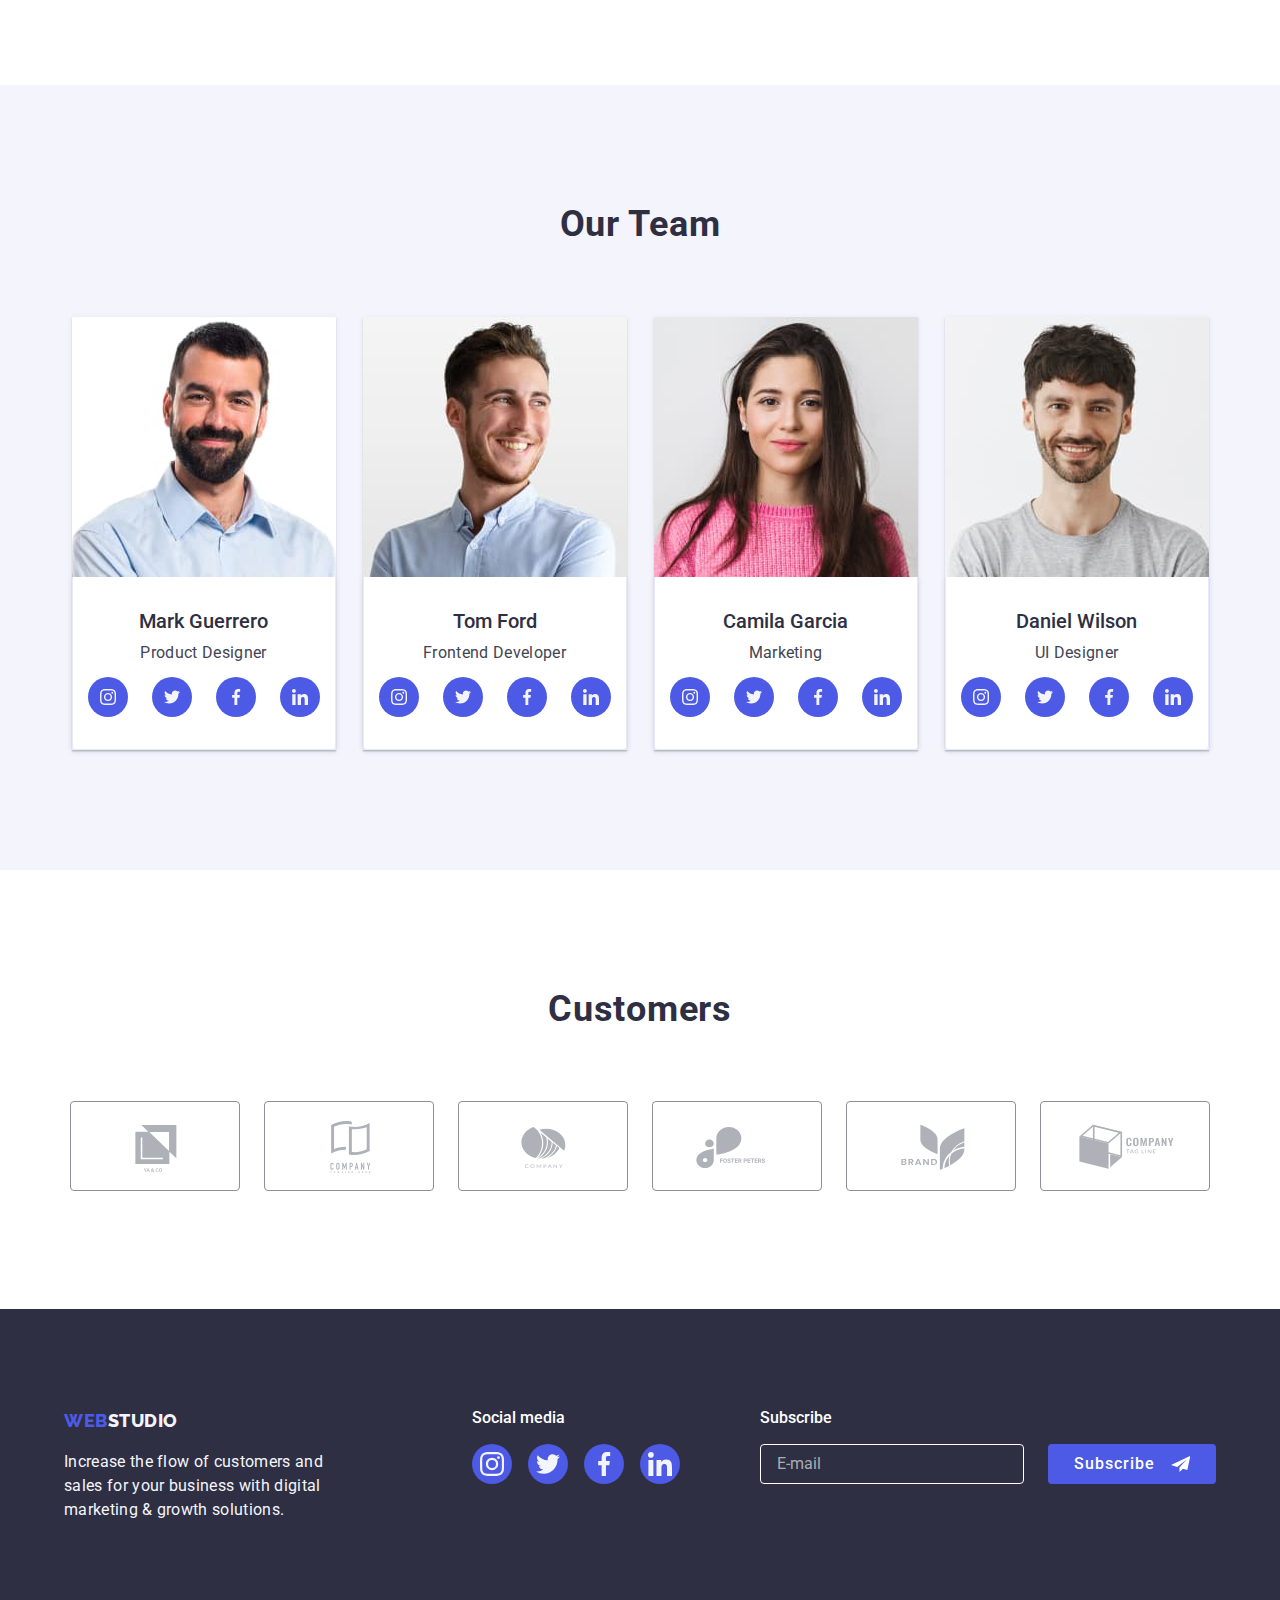
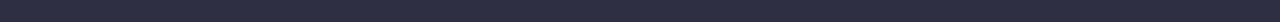
==== commit 6592b0d0: "footer" ====
--- a/index.html
+++ b/index.html
@@ -281,37 +281,37 @@
             <div class="footer-space">
                 <a href="./index.html" class="logo logo-footer"><span>Web</span><span
                         class="studio-white">Studio</span></a>
-                <p class="footer-text">Increase the flow of customers and <br> sales for your business with digital <br>
+                <p class="footer-text">Increase the flow of customers and sales for your business with digital
                     marketing & growth solutions.</p>
             </div>
             <div class="footer-space-second">
                 <p class="footer-subtitle">Social media</p>
                 <ul class="socials-footer">
                     <li><a href="_block" class="socials-link-footer">
-                            <svg class="svg-footer" width="16" height="16">
+                            <svg class="svg-footer" width="24" height="24">
                                 <use href="./images/icons/sprite.svg#icon-instagram"></use>
                             </svg>
                         </a> </li>
                     <li><a href="_block" class="socials-link-footer">
-                            <svg class="svg-footer" width="16" height="16">
+                            <svg class="svg-footer" width="24" height="24">
                                 <use href="./images/icons/sprite.svg#icon-twitter"></use>
                             </svg>
                         </a> </li>
                     <li><a href="_block" class="socials-link-footer">
-                            <svg class="svg-footer" width="16" height="16">
+                            <svg class="svg-footer" width="24" height="24">
                                 <use href="./images/icons/sprite.svg#icon-facebook"></use>
                             </svg>
                         </a> </li>
                     <li><a href="_block" class="socials-link-footer">
-                            <svg class="svg-footer" width="16" height="16">
+                            <svg class="svg-footer" width="24" height="24">
                                 <use href="./images/icons/sprite.svg#icon-linkedin"></use>
                             </svg>
                         </a> </li>
                 </ul>
             </div>
-            <form>
+            <form class="footer-form-container">
                 <label class="footer-subtitle" for="email">Subscribe</label>
-                <div class="container-row">
+                <div class="container-row footer-div-container">
                     <input type="email" class="footer-input" id="email-footer" name="email" placeholder="E-mail" />
                     <button type="submit" class="footer-button">Subscribe
                         <svg class="footer-button-icon" width="24" height="20">
--- a/css/styles.css
+++ b/css/styles.css
@@ -96,6 +96,16 @@
     display: flex;
 }
 
+.footer-div-container {
+    flex-direction: column;
+}
+
+@media only screen and (min-width: 768px) {
+    .footer-div-container {
+        flex-direction: row;
+    }
+}
+
 /* header */
 .container-row-gap {
     display: flex;
@@ -129,7 +139,13 @@
 }
 
 .main-page {
-    padding-bottom: 0;
+    padding-bottom: 96px;
+}
+
+@media screen and (min-width:1200px) {
+    .main-page {
+        padding-bottom: 0px;
+    }
 }
 
 .card {
@@ -689,6 +705,7 @@
     border-radius: 4px;
     padding: 16px 32px;
     outline: transparent;
+    justify-content: center;
     transition-duration: 250ms;
     transition-property: border-color;
     transition-timing-function: cubic-bezier(0.4, 0, 0.2, 1);
@@ -731,16 +748,49 @@
 .footer-subtitle {
     color: var(--white-color);
     font-weight: 500;
+    margin: 0 auto;
     margin-bottom: 16px;
     display: block;
     text-align: center;
-    text-align: start;
+    width: 264px;
+
+}
+
+@media screen and (min-width:768px) {
+    .footer-subtitle {
+        text-align: start;
+        margin: 0 0 16px 0;
+    }
+}
+
+@media screen and (min-width:1200px) {
+    .footer-subtitle {
+        text-align: start;
+    }
+}
+
+@media only screen and (min-width: 768px) and (max-width: 1200px) {
+    .footer-form-container {
+        grid-column: 1 / 3;
+    }
 }
 
 .socials-footer {
     display: flex;
     gap: 16px;
     justify-content: center;
+}
+
+@media screen and (min-width:768px) {
+    .socials-footer {
+        justify-content: start;
+    }
+}
+
+@media screen and (min-width:1200px) {
+    .socials-footer {
+        justify-content: start;
+    }
 }
 
 .socials-link-footer {
@@ -775,11 +825,28 @@
     color: var(--cloud-color);
     line-height: 1.5;
     letter-spacing: 0.02em;
+    width: 264px;
 }
 
 .footer-container {
-    flex-direction: row;
-    display: flex;
+    grid-template-columns: repeat(1, 1fr);
+    display: grid;
+    row-gap: 72px;
+    column-gap: 24px;
+    justify-content: center;
+}
+
+@media screen and (min-width:768px) {
+    .footer-container {
+        grid-template-columns: repeat(2, 264px);
+        row-gap: 72px;
+    }
+}
+
+@media screen and (min-width:1200px) {
+    .footer-container {
+        grid-template-columns: repeat(3, 1fr);
+    }
 }
 
 footer {
@@ -788,12 +855,13 @@
 
 .footer-input {
     border-radius: 4px;
-    width: 264px;
     height: 40px;
+    width: 100%;
     background-color: transparent;
     border-width: 1px;
     margin-right: 24px;
     border-style: solid;
+    margin-bottom: 16px;
     outline: transparent;
     padding-top: 8px;
     padding-left: 16px;
@@ -806,6 +874,13 @@
     transition-property: border-color;
 }
 
+@media only screen and (min-width: 768px) {
+    .footer-input {
+        width: 264px;
+        padding-right: 168px;
+    }
+}
+
 .footer-input::placeholder {
     color: var(--white-60-color)
 }
@@ -817,8 +892,10 @@
 
 .footer-button {
     display: flex;
+    margin-left: auto;
+    margin-right: auto;
     cursor: pointer;
-    font-weight: 600;
+    font-weight: 500;
     line-height: 1.3em;
     letter-spacing: 0.06em;
     font-size: 16px;
@@ -837,6 +914,20 @@
     transition-timing-function: cubic-bezier(0.4, 0, 0.2, 1);
 }
 
+@media only screen and (min-width: 768px) {
+    .footer-button {
+        justify-content: flex-start;
+        margin-left: 0;
+    }
+}
+
+@media only screen and (min-width: 1200px) {
+    .footer-button {
+        justify-content: flex-start;
+        margin-left: 0;
+    }
+}
+
 .footer-button:focus,
 .footer-button:hover {
     outline: transparent;
@@ -844,11 +935,26 @@
 }
 
 .footer-space {
-    margin-right: 120px;
+    width: 264px;
+    text-align: center;
+    margin: 0 auto;
+}
+
+@media screen and (min-width:768px) {
+    .footer-space {
+        text-align: start;
+    }
+}
+
+@media screen and (min-width:1200px) {
+    .footer-space {
+        text-align: start;
+        margin-right: 120px;
+    }
 }
 
 .footer-space-second {
-    margin-right: auto;
+    margin: 0 auto;
 }
 
 .logo-footer {
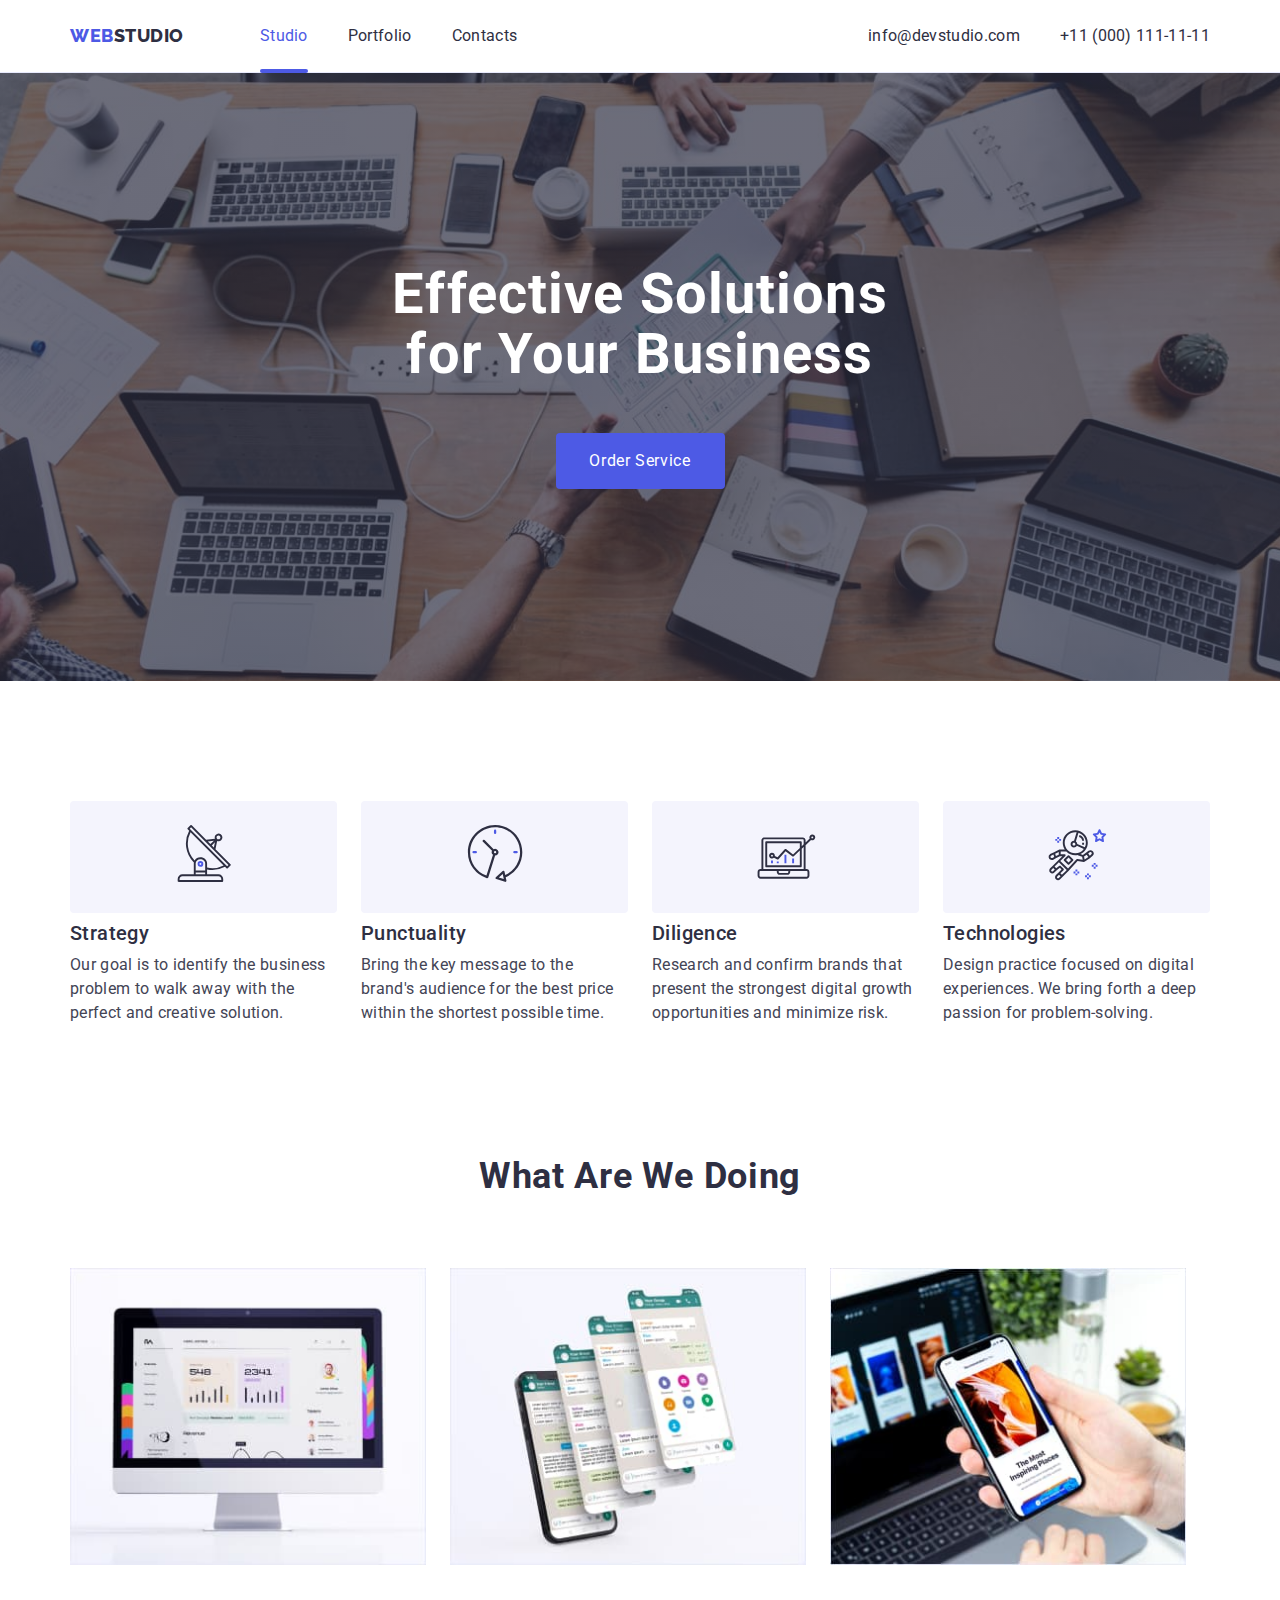
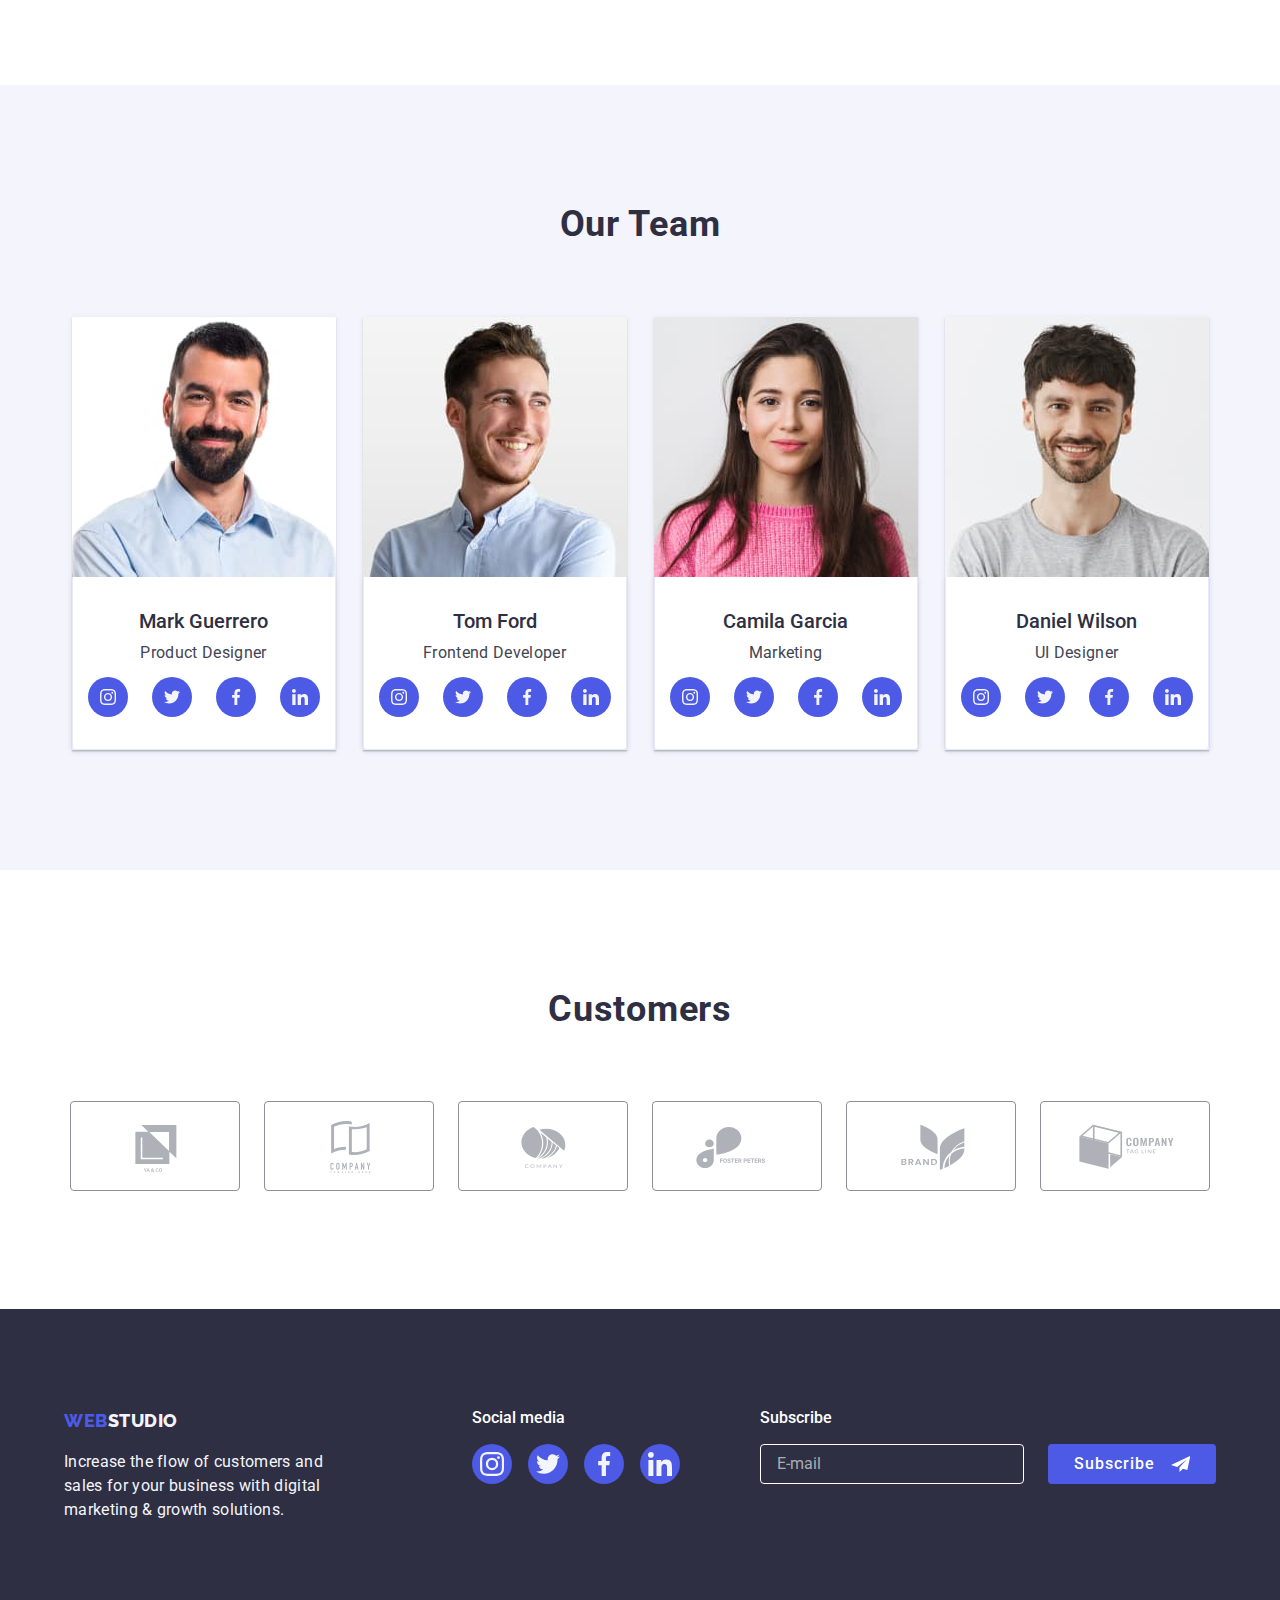
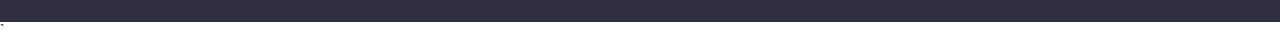
==== commit fdcf67a9: "mob js" ====
--- a/index.html
+++ b/index.html
@@ -18,8 +18,8 @@
 
 <body>
     <header class="page-header">
-        <div class="container container-header ">
-            <div class="container-row">
+        <div class="container">
+            <div class="container-row container-header">
                 <nav class="container-row">
                     <a href="./index.html" class="logo logo-header">Web<span class="studio">Studio</span></a>
                     <ul class="navigation header-links container-row">
@@ -35,6 +35,14 @@
                         <li><a href="tel:+110001111111" class="header-text header-phone">+11 (000) 111-11-11</a></li>
                     </ul>
                 </address>
+                <button class="menu-toggle js-open-menu" aria-expanded="false" aria-controls="mobile-menu">
+                    <svg width="24" height="24" fill="currentColor" viewBox="0 0 20 20"
+                        xmlns="http://www.w3.org/2000/svg">
+                        <path fill-rule="evenodd"
+                            d="M3 5a1 1 0 011-1h12a1 1 0 110 2H4a1 1 0 01-1-1zM3 10a1 1 0 011-1h12a1 1 0 110 2H4a1 1 0 01-1-1zM3 15a1 1 0 011-1h12a1 1 0 110 2H4a1 1 0 01-1-1z"
+                            clip-rule="evenodd"></path>
+                    </svg>
+                </button>
             </div>
         </div>
     </header>
@@ -384,7 +392,26 @@
             </form>
         </div>
     </div>
+
+    <div class="menu-container js-menu-container" id="mobile-menu">
+        <button class="menu-toggle js-close-menu">
+            <svg fill="currentColor" viewBox="0 0 20 20" xmlns="http://www.w3.org/2000/svg" width="24" height="24">
+                <path fill-rule="evenodd"
+                    d="M4.293 4.293a1 1 0 011.414 0L10 8.586l4.293-4.293a1 1 0 111.414 1.414L11.414 10l4.293 4.293a1 1 0 01-1.414 1.414L10 11.414l-4.293 4.293a1 1 0 01-1.414-1.414L8.586 10 4.293 5.707a1 1 0 010-1.414z"
+                    clip-rule="evenodd"></path>
+            </svg>
+        </button>
+
+        <ul class="mobile-menu">
+            <li><a href="" class="link">About</a></li>
+            <li><a href="" class="link">Products</a></li>
+            <li><a href="" class="link">Contacts</a></li>
+            <li><a href="" class="link">Career</a></li>
+        </ul>
+    </div>
+
     <script src="./js/modal.js"></script>
+    <script src="./js/mobile-menu.js"></script>`
 </body>
 
 </html>--- a/css/styles.css
+++ b/css/styles.css
@@ -118,7 +118,7 @@
 }
 
 .container-header {
-    flex-direction: row;
+    justify-content: space-between;
 }
 
 .section {
@@ -1195,4 +1195,79 @@
 .modal-sent:hover {
     box-shadow: 0px 4px 4px rgba(0, 0, 0, 0.15);
     background-color: var(--ocean-color);
+}
+
+.menu-toggle {
+    display: block;
+}
+
+@media screen and (min-width:768px) {
+    .menu-toggle {
+        display: none;
+    }
+}
+
+.menu-toggle {
+    min-height: 40px;
+    min-width: 40px;
+    display: flex;
+    align-items: center;
+    justify-content: center;
+
+    margin: 0;
+    padding: 0;
+    background-color: transparent;
+    cursor: pointer;
+    border: none;
+    border-radius: 50%;
+    outline: none;
+}
+
+@media (min-width: 768px) {
+    .menu-toggle {
+        display: none;
+    }
+}
+
+.menu-toggle:hover,
+.menu-toggle:focus {
+    background-color: rgba(0, 0, 0, 0.1);
+}
+
+.menu-container {
+    position: fixed;
+    top: 0;
+    left: 0;
+    width: 100vw;
+    height: 100vh;
+    padding: 32px;
+    background-color: #3f51b5;
+    z-index: 999;
+
+    transform: translateX(100%);
+    transition: transform 250ms ease-in-out;
+}
+
+.menu-container.is-open {
+    transform: translateX(0);
+}
+
+.menu-container .menu-toggle {
+    position: absolute;
+    top: 16px;
+    right: 16px;
+    color: #fff;
+}
+
+.mobile-menu {
+    padding: 0;
+    margin: 0;
+    list-style: none;
+}
+
+.mobile-menu .link {
+    display: block;
+    padding: 10px;
+    color: #fff;
+    text-decoration: none;
 }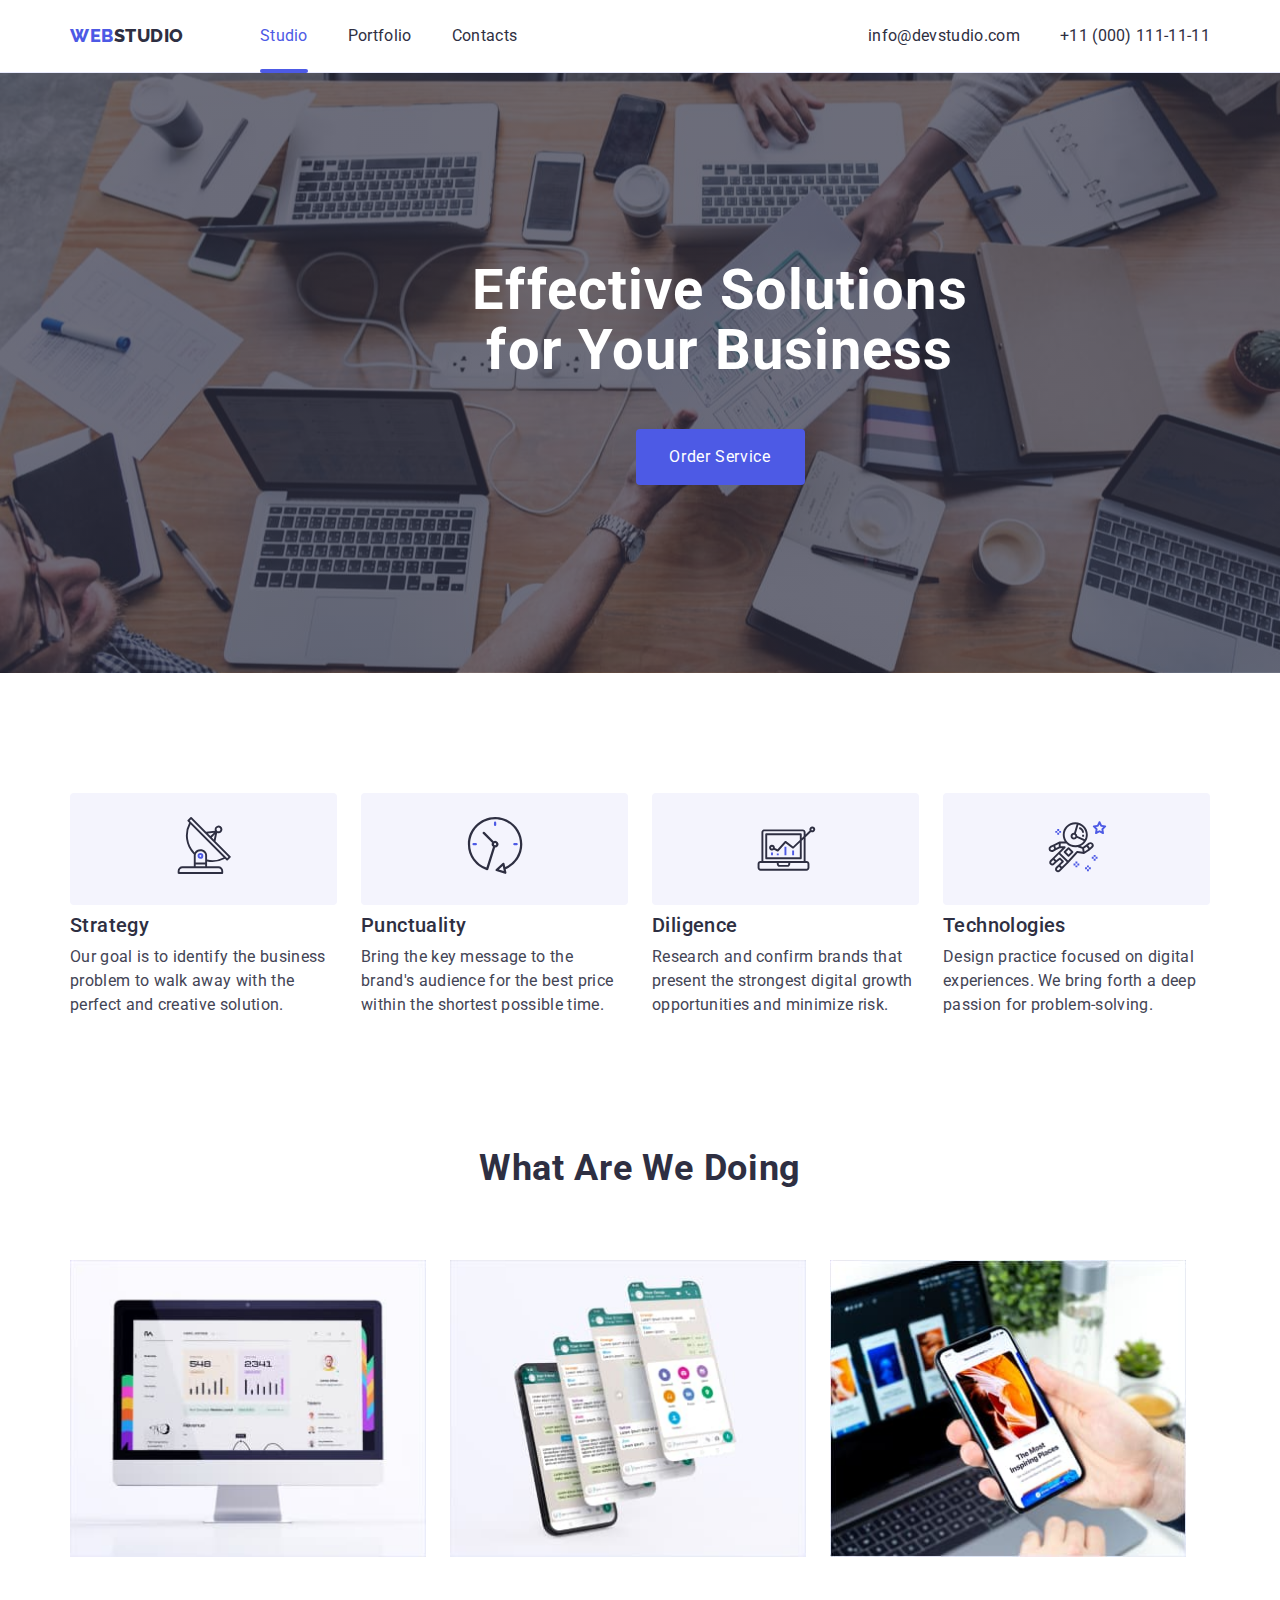
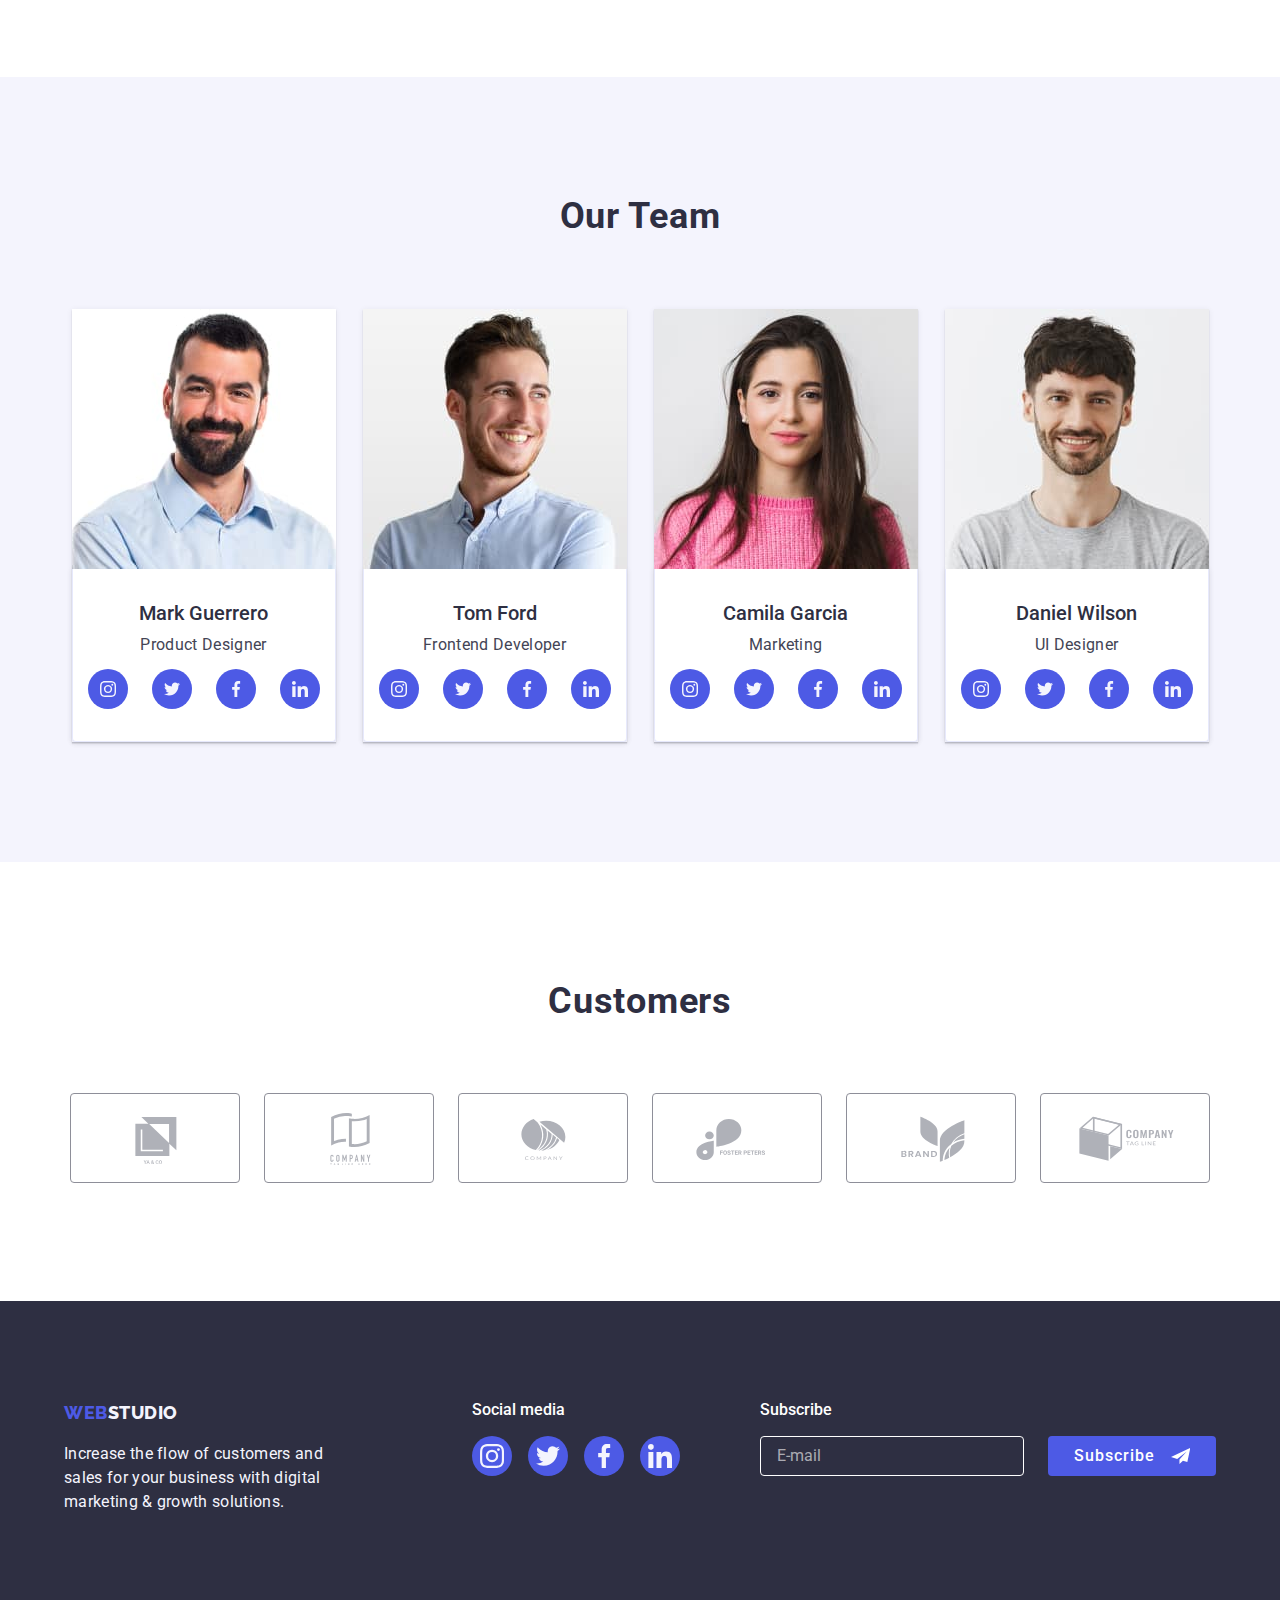
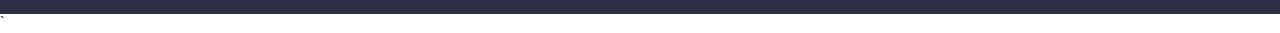
==== commit 1b8652b3: "c" ====
--- a/index.html
+++ b/index.html
@@ -35,7 +35,7 @@
                         <li><a href="tel:+110001111111" class="header-text header-phone">+11 (000) 111-11-11</a></li>
                     </ul>
                 </address>
-                <button class="menu-toggle js-open-menu" aria-expanded="false" aria-controls="mobile-menu">
+                <button class="menu-burger js-open-menu" aria-expanded="false" aria-controls="mobile-menu">
                     <svg width="24" height="24" fill="currentColor" viewBox="0 0 20 20"
                         xmlns="http://www.w3.org/2000/svg">
                         <path fill-rule="evenodd"
@@ -394,8 +394,9 @@
     </div>
 
     <div class="menu-container js-menu-container" id="mobile-menu">
-        <button class="menu-toggle js-close-menu">
-            <svg fill="currentColor" viewBox="0 0 20 20" xmlns="http://www.w3.org/2000/svg" width="24" height="24">
+        <button class="menu-toggle js-close-menu mobile-close">
+            <svg class="mobile-svg" fill="currentColor" viewBox="0 0 20 20" xmlns="http://www.w3.org/2000/svg"
+                width="24" height="24">
                 <path fill-rule="evenodd"
                     d="M4.293 4.293a1 1 0 011.414 0L10 8.586l4.293-4.293a1 1 0 111.414 1.414L11.414 10l4.293 4.293a1 1 0 01-1.414 1.414L10 11.414l-4.293 4.293a1 1 0 01-1.414-1.414L8.586 10 4.293 5.707a1 1 0 010-1.414z"
                     clip-rule="evenodd"></path>
@@ -403,11 +404,41 @@
         </button>
 
         <ul class="mobile-menu">
-            <li><a href="" class="link">About</a></li>
-            <li><a href="" class="link">Products</a></li>
-            <li><a href="" class="link">Contacts</a></li>
-            <li><a href="" class="link">Career</a></li>
+            <li class="mobile-item"><a href="" class="link">Studio</a></li>
+            <li class="mobile-item"><a href="" class="link">Portfolio</a></li>
+            <li class="mobile-item"><a href="" class="link">Contacts</a></li>
         </ul>
+        <div>
+            <ul class="mobile-contacts">
+                <li><a href="tel:+110001111111" class="mobile-number">+11 (000) 111-11-11</a></li>
+                <li><a href="mailto:info@devstudio.com" class="mobile-link">info@devstudio.com</a></li>
+            </ul>
+            <ul class="mobile-socials">
+                <li><a href="_block" class="socials-link-footer">
+                        <svg class="svg-footer" width="24" height="24">
+                            <use href="./images/icons/sprite.svg#icon-instagram"></use>
+                        </svg>
+                    </a>
+                </li>
+                <li><a href="_block" class="socials-link-footer">
+                        <svg class="svg-footer" width="24" height="24">
+                            <use href="./images/icons/sprite.svg#icon-twitter"></use>
+                        </svg>
+                    </a>
+                </li>
+                <li><a href="_block" class="socials-link-footer">
+                        <svg class="svg-footer" width="24" height="24">
+                            <use href="./images/icons/sprite.svg#icon-facebook"></use>
+                        </svg>
+                    </a> </li>
+                <li><a href="_block" class="socials-link-footer">
+                        <svg class="svg-footer" width="24" height="24">
+                            <use href="./images/icons/sprite.svg#icon-linkedin"></use>
+                        </svg>
+                    </a>
+                </li>
+            </ul>
+        </div>
     </div>
 
     <script src="./js/modal.js"></script>
--- a/css/styles.css
+++ b/css/styles.css
@@ -295,13 +295,23 @@
     .hero-image {
         padding-top: 112px;
         padding-bottom: 112px;
+        background-image: linear-gradient(rgba(46, 47, 66, 0.7), rgba(46, 47, 66, 0.7)), url('../images/people-office.jpg');
+    }
+
+    @media (min-device-pixel-ratio: 2),
+    (min-resolution: 192dpi),
+    (min-resolution: 2dppx) {
+        .hero-image {
+            background-image: linear-gradient(rgba(46, 47, 66, 0.7), rgba(46, 47, 66, 0.7)), url('../images/people-office@2x.jpg');
+        }
     }
 }
 
 @media screen and (min-width:1200px) {
     .hero-image {
-        padding-top: 192px;
-        padding-bottom: 192px;
+        padding-top: 188px;
+        padding-bottom: 188px;
+        width: 1440px;
     }
 }
 
@@ -703,7 +713,7 @@
     display: flex;
     border: 1px solid var(--light-slate-color);
     border-radius: 4px;
-    padding: 16px 32px;
+    padding: 16px 16px;
     outline: transparent;
     justify-content: center;
     transition-duration: 250ms;
@@ -1197,42 +1207,8 @@
     background-color: var(--ocean-color);
 }
 
-.menu-toggle {
-    display: block;
-}
-
-@media screen and (min-width:768px) {
-    .menu-toggle {
-        display: none;
-    }
-}
-
-.menu-toggle {
-    min-height: 40px;
-    min-width: 40px;
-    display: flex;
-    align-items: center;
-    justify-content: center;
-
-    margin: 0;
-    padding: 0;
-    background-color: transparent;
-    cursor: pointer;
-    border: none;
-    border-radius: 50%;
-    outline: none;
-}
-
-@media (min-width: 768px) {
-    .menu-toggle {
-        display: none;
-    }
-}
-
-.menu-toggle:hover,
-.menu-toggle:focus {
-    background-color: rgba(0, 0, 0, 0.1);
-}
+/* mobile */
+
 
 .menu-container {
     position: fixed;
@@ -1240,10 +1216,9 @@
     left: 0;
     width: 100vw;
     height: 100vh;
-    padding: 32px;
-    background-color: #3f51b5;
+    padding: 80px 40px 40px 40px;
+    background-color: var(--white-color);
     z-index: 999;
-
     transform: translateX(100%);
     transition: transform 250ms ease-in-out;
 }
@@ -1256,18 +1231,117 @@
     position: absolute;
     top: 16px;
     right: 16px;
-    color: #fff;
+}
+
+.menu-burger {
+    height: 24px;
+    width: 24px;
+    display: flex;
+    align-items: center;
+    justify-content: center;
+    margin: auto 0;
+    padding: 24px 0;
+    cursor: pointer;
+    border: none;
+    outline: none;
+    background-color: transparent;
+    color: var(--navy-blue-color);
+}
+
+@media (min-width: 768px) {
+    .menu-burger {
+        display: none;
+    }
+}
+
+.menu-toggle {
+    height: 24px;
+    width: 24px;
+    display: flex;
+    align-items: center;
+    justify-content: center;
+    margin: auto 0;
+    padding: 0;
+    cursor: pointer;
+    border: none;
+    border-radius: 50%;
+    outline: none;
+    border: 1px solid;
+    color: var(--navy-blue-color);
+    border-color: #2E2F421A;
+}
+
+@media only screen and (min-width: 768px) {
+    .menu-toggle {
+        display: none;
+    }
+}
+
+.menu-toggle:focus,
+.menu-toggle:hover {
+    background-color: rgba(0, 0, 0, 0.1);
 }
 
 .mobile-menu {
     padding: 0;
     margin: 0;
     list-style: none;
+    margin-bottom: auto;
+    display: flex;
+    flex-direction: column;
+    letter-spacing: 0.02em;
+    font-weight: 700;
+    font-size: 36px;
+    line-height: 40px;
+    text-transform: capitalize;
 }
 
 .mobile-menu .link {
     display: block;
-    padding: 10px;
-    color: #fff;
+    color: var(--navy-blue-color);
     text-decoration: none;
+}
+
+.mobile-menu .link:hover,
+.mobile-menu .link:focus {
+    color: var(--ocean-color);
+}
+
+.mobile-close {
+    height: 24px;
+    width: 24px;
+    display: flex;
+    align-items: center;
+    justify-content: center;
+    margin: 0;
+    padding: 0;
+    background-color: #E7E9FC1A;
+    cursor: pointer;
+    border: none;
+    border-radius: 50%;
+    outline: none;
+    border: 1px solid #2E2F421A;
+}
+
+.mobile-socials {
+    display: flex;
+    flex-direction: row;
+    justify-content: space-between;
+}
+
+.mobile-number {
+    font-weight: 700;
+    font-size: 36px;
+    line-height: 40px;
+    margin-bottom: 40px;
+    color: var(--iris-color);
+    display: flex;
+}
+
+.mobile-link {
+    font-weight: 500;
+    font-size: 20px;
+    line-height: 24px;
+    color: var(--slate-color);
+    padding-bottom: 48px;
 }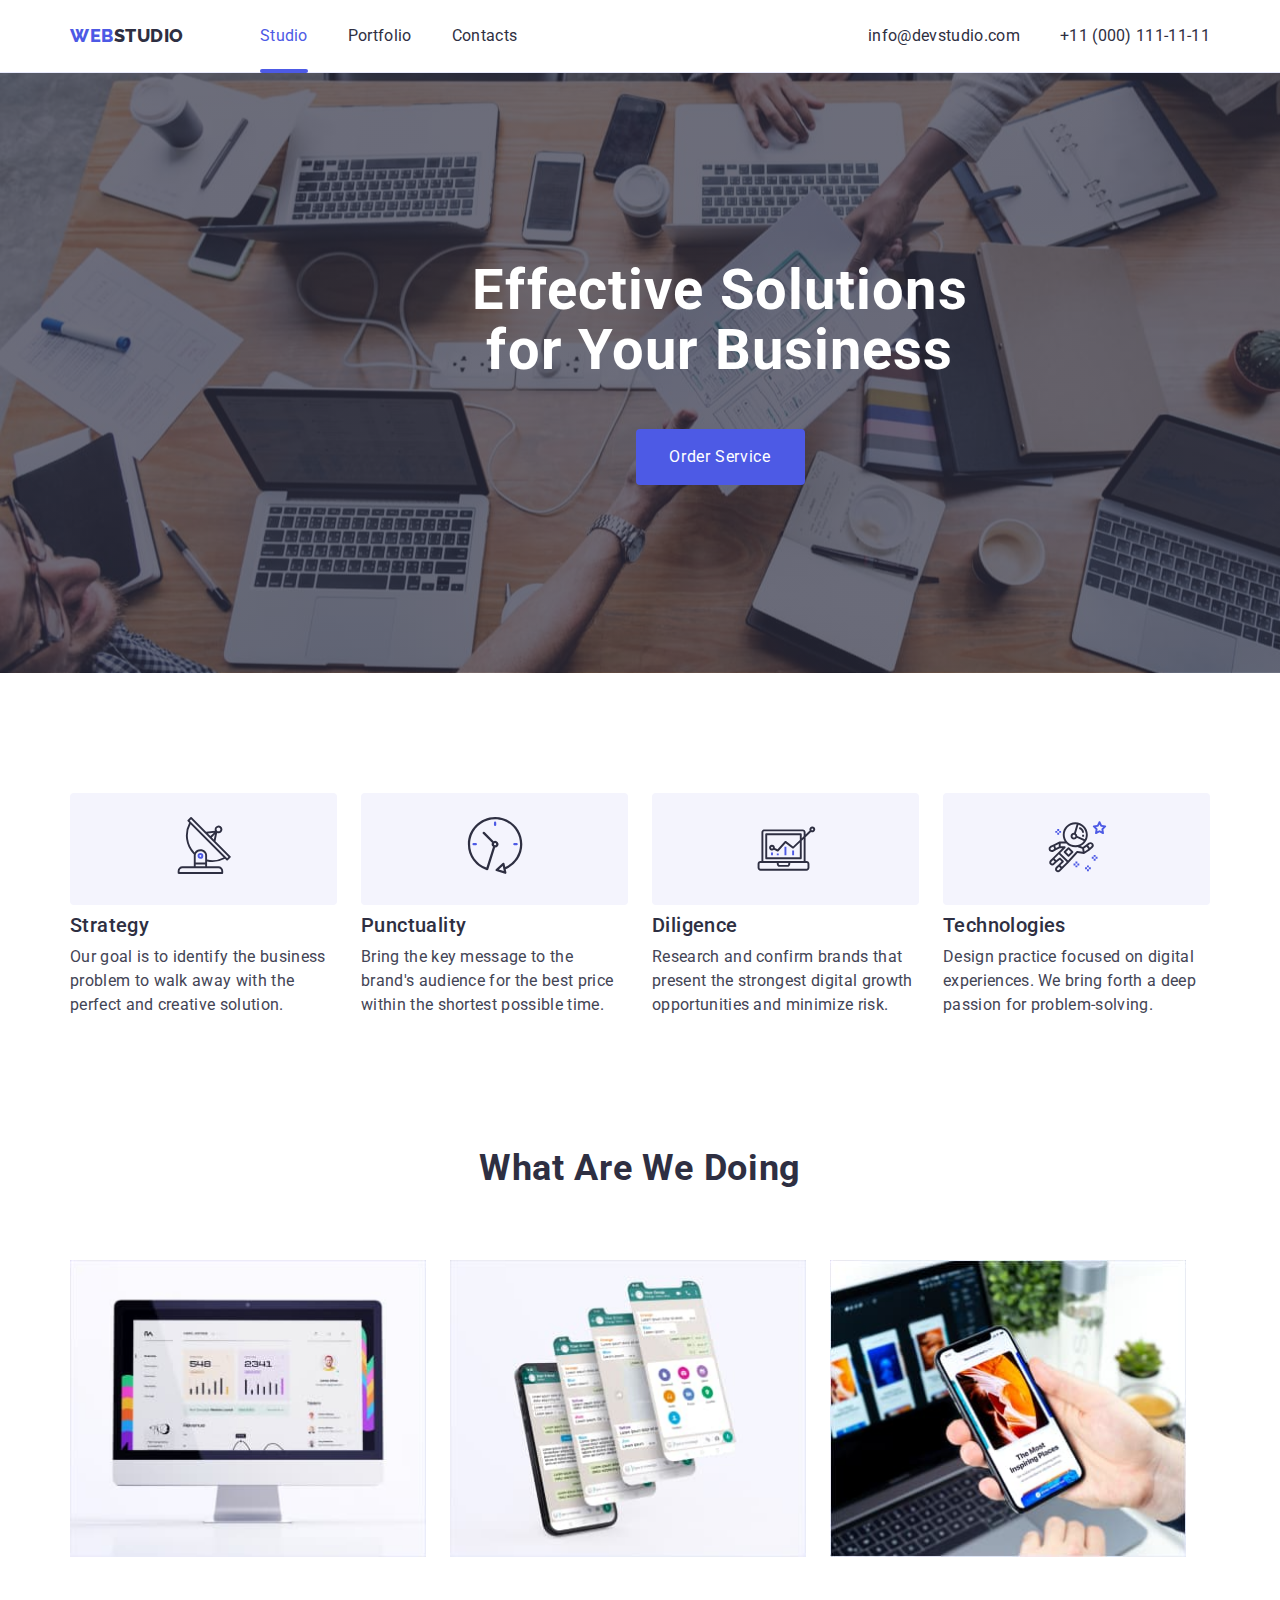
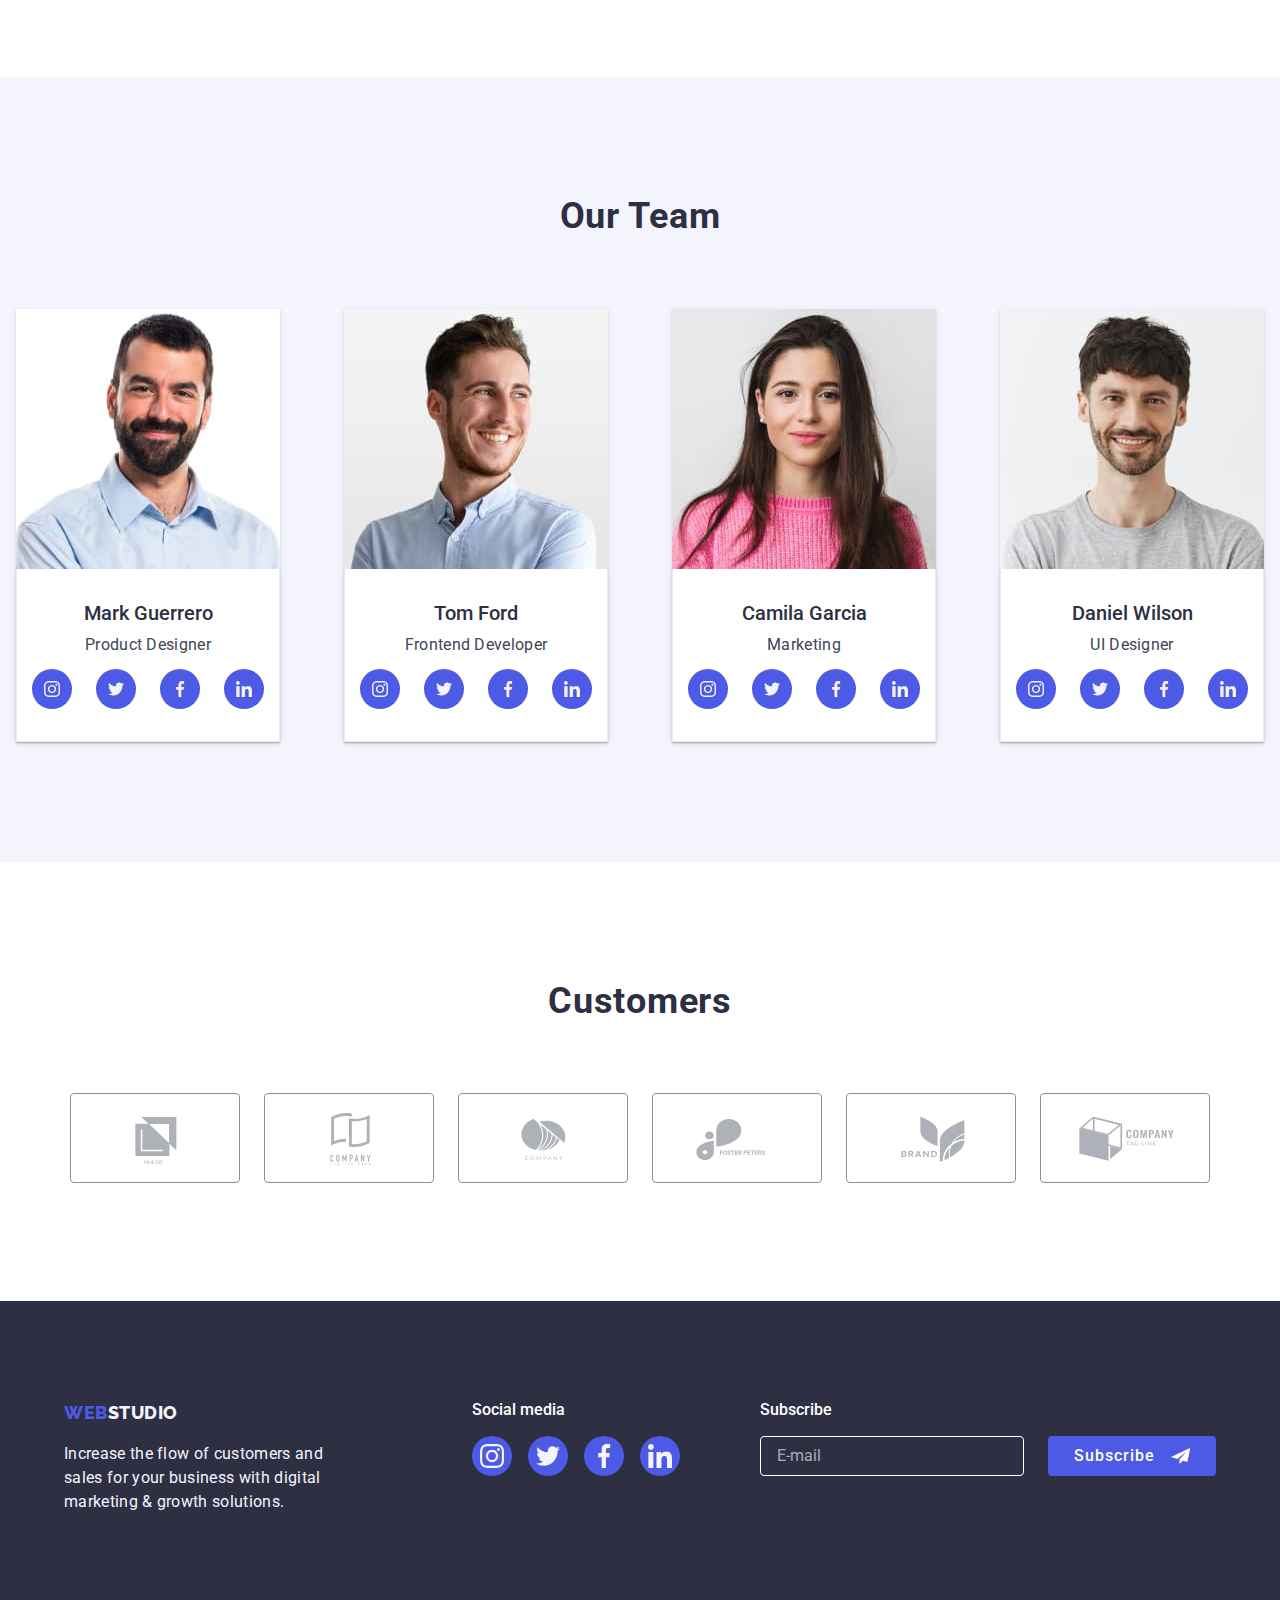
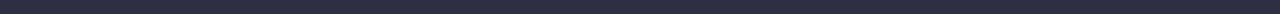
==== commit 74b2f8fb: "fix" ====
--- a/index.html
+++ b/index.html
@@ -109,17 +109,25 @@
             <div class="container">
                 <h2 class="section-title">What are we doing</h2>
                 <ul class="container-row">
-                    <li class="items-section-projects"><img src="./images/screen.jpeg" alt="screen" width="360"></li>
-                    <li class="items-section-projects"><img src="./images/window.jpeg" alt="window" width="360"></li>
-                    <li class="items-section-projects"><img src="./images/telephone.jpeg" alt="telephone" width="360">
+                    <li class="items-section-projects">
+                        <img srcset="./images/screen.jpg 1x, ./images/screen@2.jpg 2x" src="./images/screen.jpg"
+                            alt="screen" width="360">
+                    </li>
+                    <li class="items-section-projects">
+                        <img srcset="./images/window.jpg 1x, ./images/window@2.jpg 2x" src="./images/window.jpg"
+                            alt="window" width="360">
+                    </li>
+                    <li class="items-section-projects">
+                        <img srcset="./images/telephone.jpg 1x, ./images/telephone@2.jpg 2x"
+                            src="./images/telephone.jpg" alt="telephone" width="360">
                     </li>
                 </ul>
             </div>
         </section>
 
         <section class="section our-team">
-            <div class="container ">
-                <h2 class="section-title ">Our Team</h2>
+            <div class="container">
+                <h2 class="section-title">Our Team</h2>
                 <ul class="container-row-gap our-team-list">
                     <li class="items-section-team"><img
                             srcset="./images/employee_3.jpeg 1x, ./images/employee_3@2x.jpeg 2x"
@@ -395,8 +403,8 @@
 
     <div class="menu-container js-menu-container" id="mobile-menu">
         <button class="menu-toggle js-close-menu mobile-close">
-            <svg class="mobile-svg" fill="currentColor" viewBox="0 0 20 20" xmlns="http://www.w3.org/2000/svg"
-                width="24" height="24">
+            <svg class="mobile-svg" fill="currentColor" viewBox="0 0 20 20" xmlns="http://www.w3.org/2000/svg" width="8"
+                height="8">
                 <path fill-rule="evenodd"
                     d="M4.293 4.293a1 1 0 011.414 0L10 8.586l4.293-4.293a1 1 0 111.414 1.414L11.414 10l4.293 4.293a1 1 0 01-1.414 1.414L10 11.414l-4.293 4.293a1 1 0 01-1.414-1.414L8.586 10 4.293 5.707a1 1 0 010-1.414z"
                     clip-rule="evenodd"></path>
@@ -404,7 +412,7 @@
         </button>
 
         <ul class="mobile-menu">
-            <li class="mobile-item"><a href="" class="link">Studio</a></li>
+            <li class="mobile-item "><a href="" class="active-modal-mb">Studio</a></li>
             <li class="mobile-item"><a href="" class="link">Portfolio</a></li>
             <li class="mobile-item"><a href="" class="link">Contacts</a></li>
         </ul>
@@ -440,9 +448,8 @@
             </ul>
         </div>
     </div>
-
     <script src="./js/modal.js"></script>
-    <script src="./js/mobile-menu.js"></script>`
+    <script src="./js/mobile-menu.js"></script>
 </body>
 
 </html>--- a/css/styles.css
+++ b/css/styles.css
@@ -279,7 +279,7 @@
 }
 
 .hero-image {
-    background-image: linear-gradient(rgba(46, 47, 66, 0.7), rgba(46, 47, 66, 0.7)), url(../images/people-office.jpg);
+    background-image: linear-gradient(rgba(46, 47, 66, 0.7), rgba(46, 47, 66, 0.7)), url('../images/hero-mobile.jpg');
     background-size: cover;
     background-position: center;
     background-repeat: no-repeat;
@@ -291,10 +291,31 @@
     margin: 0 auto;
 }
 
-@media screen and (min-width:768px) {
+@media (min-device-pixel-ratio: 2),
+(min-resolution: 192dpi),
+(min-resolution: 2dppx) {
     .hero-image {
-        padding-top: 112px;
-        padding-bottom: 112px;
+        background-image: linear-gradient(rgba(46, 47, 66, 0.7), rgba(46, 47, 66, 0.7)), url('../images/hero-mobile@2x.jpg');
+    }
+}
+
+
+@media only screen and (min-width: 768px) {
+    .hero-image {
+        background-image: linear-gradient(rgba(46, 47, 66, 0.7), rgba(46, 47, 66, 0.7)), url('../images/hero-tablet.jpg');
+    }
+
+    @media (min-device-pixel-ratio: 2),
+    (min-resolution: 192dpi),
+    (min-resolution: 2dppx) {
+        .hero-image {
+            background-image: linear-gradient(rgba(46, 47, 66, 0.7), rgba(46, 47, 66, 0.7)), url('../images/hero-tablet@2x.jpg');
+        }
+    }
+}
+
+@media only screen and (min-width: 1200px) {
+    .hero-image {
         background-image: linear-gradient(rgba(46, 47, 66, 0.7), rgba(46, 47, 66, 0.7)), url('../images/people-office.jpg');
     }
 
@@ -307,19 +328,11 @@
     }
 }
 
-@media screen and (min-width:1200px) {
+@media only screen and (min-width: 1200px) {
     .hero-image {
+        width: 1440px;
         padding-top: 188px;
         padding-bottom: 188px;
-        width: 1440px;
-    }
-}
-
-@media (min-device-pixel-ratio: 2),
-(min-resolution: 192dpi),
-(min-resolution: 2dppx) {
-    .hero-image {
-        background-image: linear-gradient(rgba(46, 47, 66, 0.7), rgba(46, 47, 66, 0.7)), url('../images/people-office@2x.jpg');
     }
 }
 
@@ -376,7 +389,10 @@
 
 @media screen and (min-width:768px) {
     .our-team-list {
-        grid-template-columns: repeat(2, 1fr);
+        gap: 24px 64px;
+        grid-template-columns: repeat(2, 264px);
+        justify-content: center;
+        margin: 0 auto;
     }
 }
 
@@ -1017,7 +1033,7 @@
     position: absolute;
     top: 50%;
     left: 50%;
-    width: 408px;
+    max-width: 408px;
     padding-bottom: 24px;
     padding-top: 72px;
     background-color: var(--bg-modal-color);
@@ -1052,8 +1068,6 @@
     fill: var(--white-color);
     background-color: var(--ocean-color);
 }
-
-.modal-button {}
 
 .modal-group {
     display: flex;
@@ -1221,6 +1235,8 @@
     z-index: 999;
     transform: translateX(100%);
     transition: transform 250ms ease-in-out;
+    display: flex;
+    flex-direction: column;
 }
 
 .menu-container.is-open {
@@ -1286,14 +1302,14 @@
     padding: 0;
     margin: 0;
     list-style: none;
-    margin-bottom: auto;
-    display: flex;
-    flex-direction: column;
     letter-spacing: 0.02em;
     font-weight: 700;
     font-size: 36px;
     line-height: 40px;
     text-transform: capitalize;
+    margin-bottom: auto;
+    display: flex;
+    flex-direction: column;
 }
 
 .mobile-menu .link {
@@ -1302,8 +1318,12 @@
     text-decoration: none;
 }
 
-.mobile-menu .link:hover,
-.mobile-menu .link:focus {
+.mobile-item {
+    margin-bottom: 40px;
+}
+
+.mobile-item .link:hover,
+.mobile-item .link:focus {
     color: var(--ocean-color);
 }
 
@@ -1338,10 +1358,21 @@
     display: flex;
 }
 
+
+@media screen and (max-width:438px) {
+    .mobile-number {
+        font-size: 24px;
+    }
+}
+
 .mobile-link {
     font-weight: 500;
     font-size: 20px;
     line-height: 24px;
     color: var(--slate-color);
     padding-bottom: 48px;
+}
+
+.active-modal-mb {
+    color: var(--iris-color);
 }